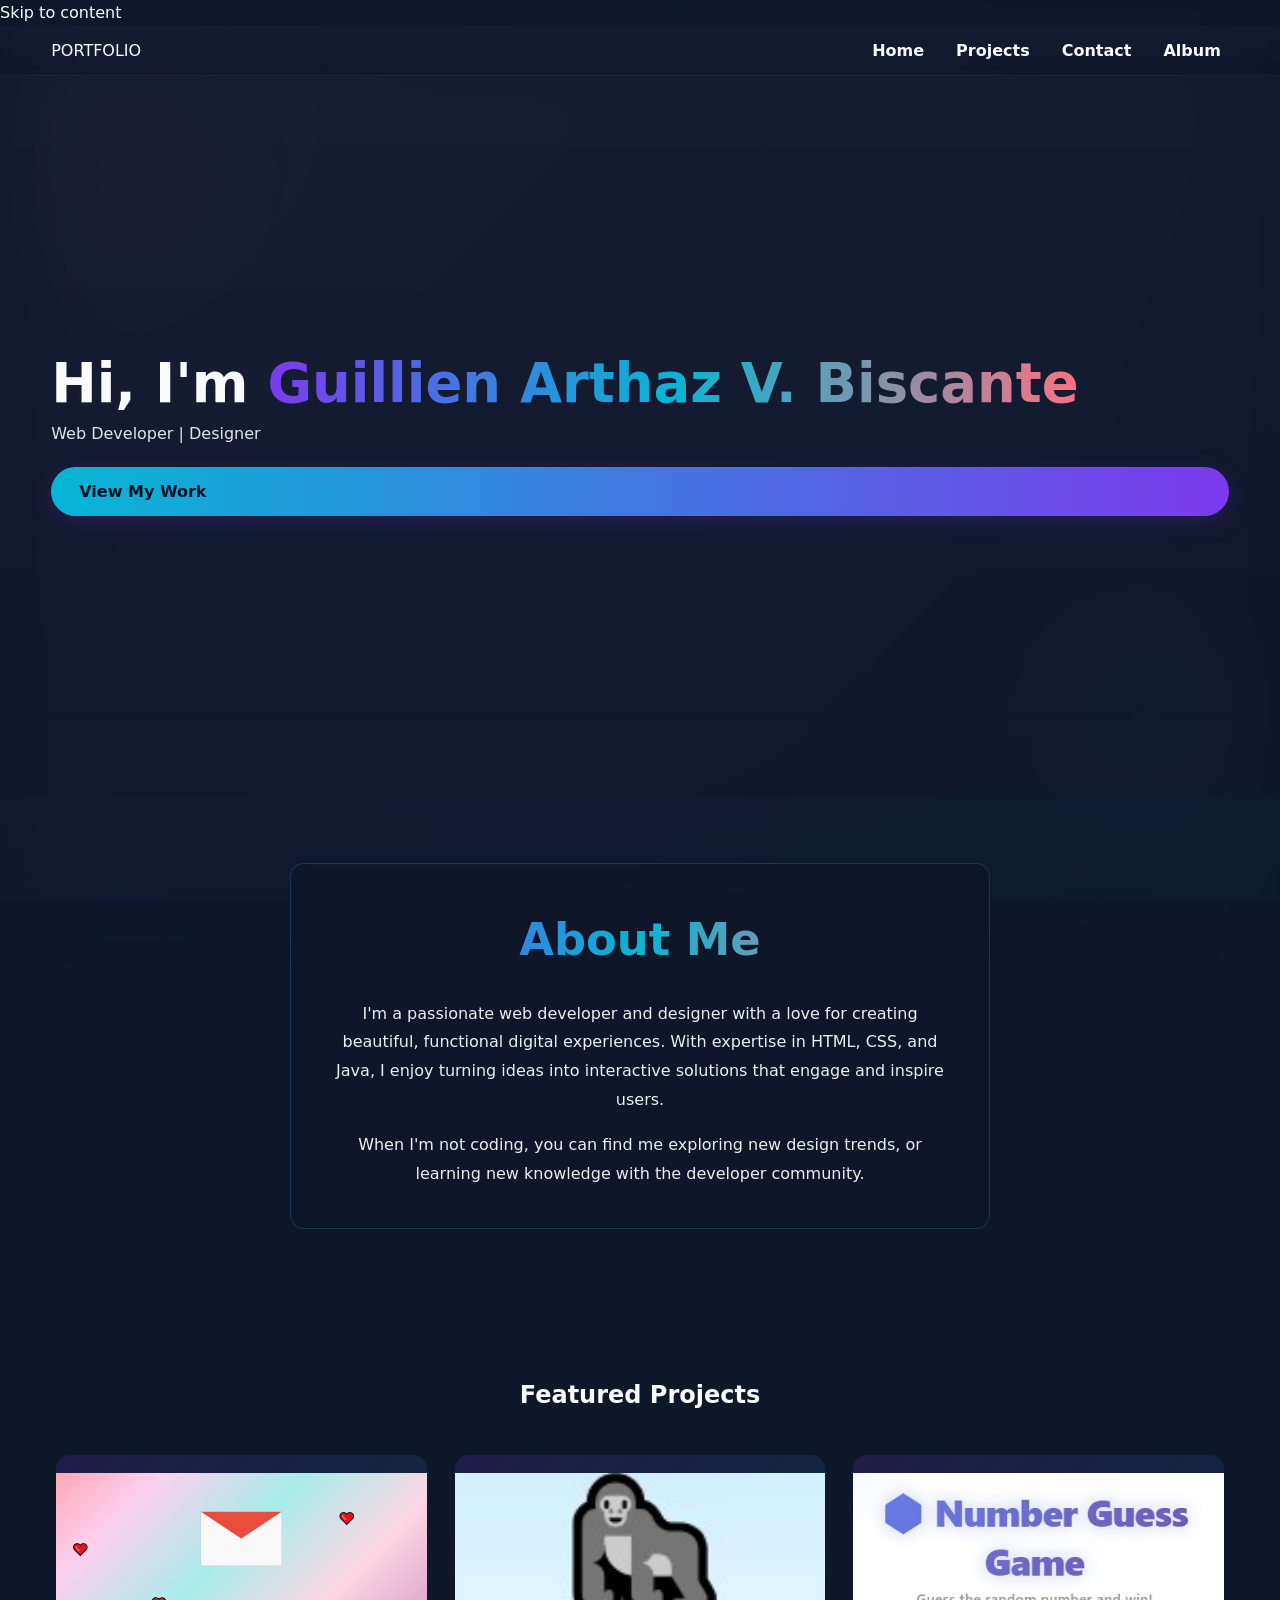
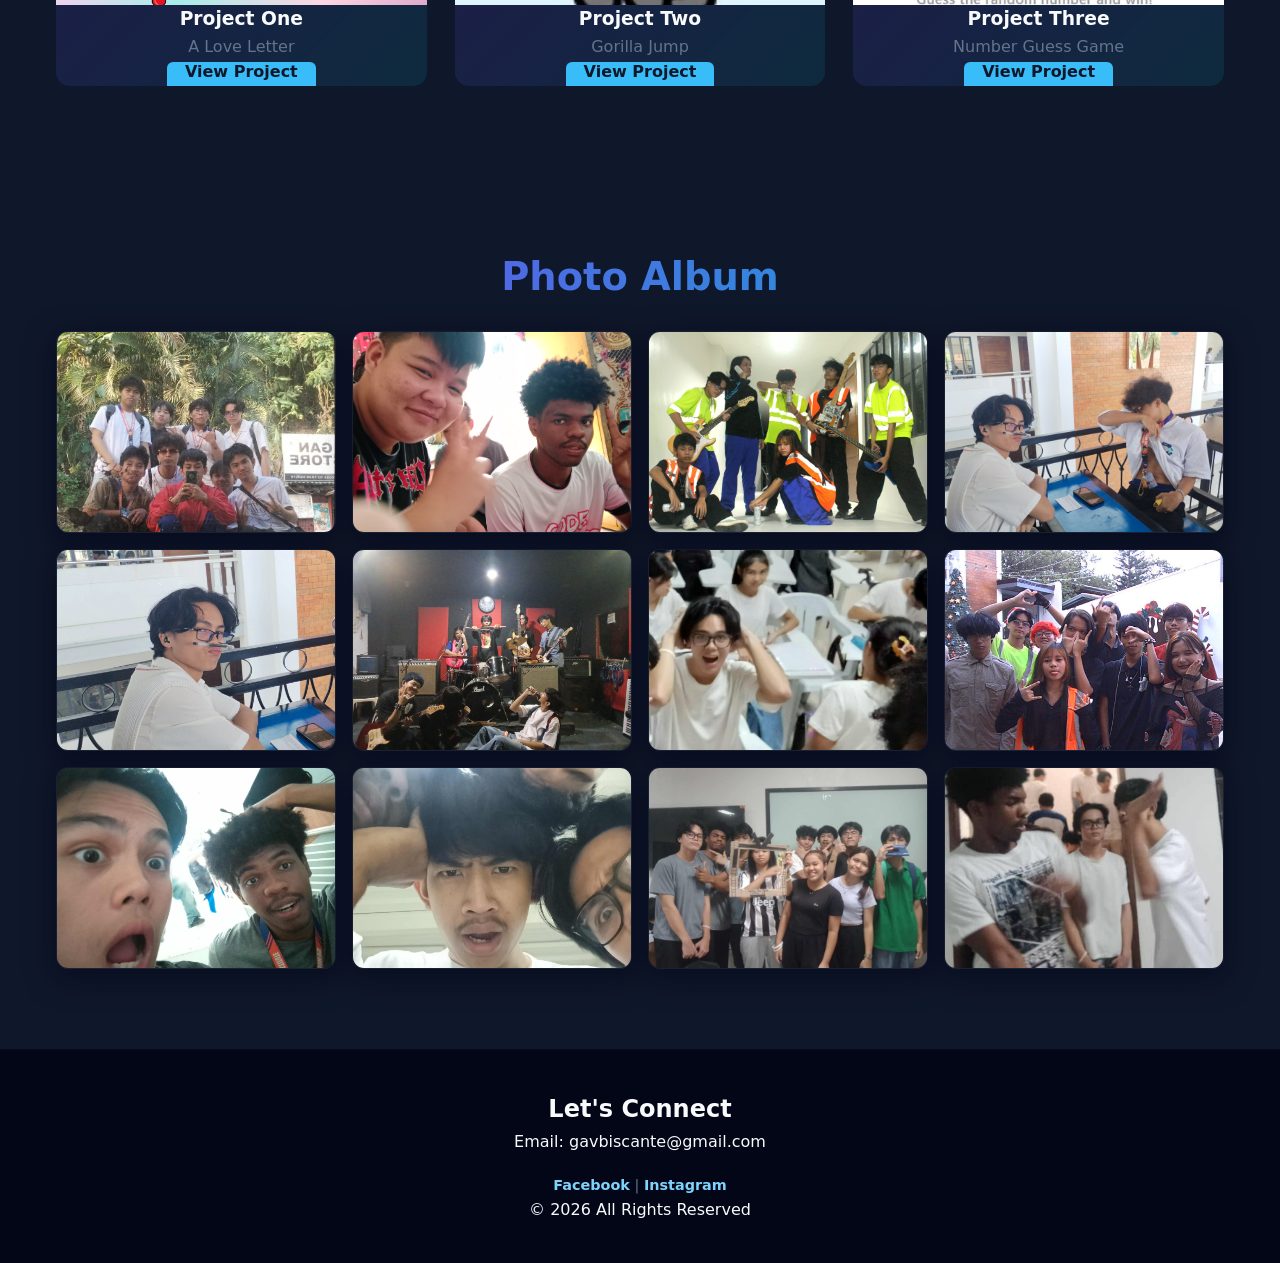
==== index.html @ 8cc0e6ed "Update index.html" ====
<!DOCTYPE html>
<html lang="en">
    <head>
        <meta charset="UTF-8">
        <meta name="viewport" content="width=device-width, initial-scale=1.0">
        <title>Guillien's Portfolio</title>
        <link rel="stylesheet" href="style.css">
    </head>
    <body>

        <a class="skip-link" href="#main">Skip to content</a>

        <nav aria-label="Primary navigation">
            <div class="logo">PORTFOLIO</div>
            <ul>
                <li><a href="#home">Home</a></li>
                <li><a href="#projects">Projects</a></li>
                <li><a href="#contact">Contact</a></li>
                <li><a href="#album">Album</a></li>
            </ul>
        </nav>

        <header id="home" class="hero">
            <h1>Hi, I'm <span class="highlight">Guillien Arthaz V. Biscante</span></h1>

            <p>Web Developer | Designer</p>

            <a href="#projects" class="btn">View My Work</a>

        </header>

        <main id="main">
        <section id="about" class="about" aria-labelledby="about-heading">
            <div class="about-background"></div>
            <div class="about-content">
                <h2 id="about-heading">About Me</h2>
                <p>I'm a passionate web developer and designer with a love for creating beautiful, functional digital experiences. With expertise in HTML, CSS, and Java, I enjoy turning ideas into interactive solutions that engage and inspire users.</p>
                <p>When I'm not coding, you can find me exploring new design trends, or learning new knowledge with the developer community.</p>
            </div>
        </section>

        <section id="projects" class="container" aria-labelledby="projects-heading">
            <h2 id="projects-heading">Featured Projects</h2>
            
            <div class="project-grid">
                <article class="card" aria-labelledby="proj-1-title">
                    <img src="images/loveletterSS.jpg" alt="Screenshot of Project One" class="card-img">
                    <h3 id="proj-1-title">Project One</h3>
                    <p>A Love Letter</p>

                    <a href="loveletter.html" class="btn">View Project</a>
                </article>

                <article class="card" aria-labelledby="proj-2-title">
                    <img src="images/gorilla.jpg" alt="Screenshot of Project Two" class="card-img">
                    <h3 id="proj-2-title">Project Two</h3>
                    <p>Gorilla Jump</p>

                    <a href="GorillaJump.html" class="btn">View Project</a>
                </article>

                <article class="card" aria-labelledby="proj-3-title">
                    <img src="images/numberguessgame.jpg" alt="Screenshot of Project Three" class="card-img">
                    <h3 id="proj-3-title">Project Three</h3>
                    <p>Number Guess Game</p>

                    <a href="RandomGame.html" class="btn">View Project</a>
                </article>

            </div>

        </section>

        <section id="album" class="container gallery" aria-labelledby="album-heading">
            <h2 id="album-heading">Photo Album</h2>
            <div class="gallery-grid" aria-live="polite">
                <figure class="gallery-item"><img loading="lazy" src="images/1000039773.jpg" alt="Photo 1"></figure>
                <figure class="gallery-item"><img loading="lazy" src="images/1000034770.jpg" alt="Photo 2"></figure>
                <figure class="gallery-item"><img loading="lazy" src="images/1000036377.jpg" alt="Photo 3"></figure>
                <figure class="gallery-item"><img loading="lazy" src="images/1000039776.jpg" alt="Photo 4"></figure>
                <figure class="gallery-item"><img loading="lazy" src="images/1000039778.webp" alt="Photo 5"></figure>
                <figure class="gallery-item"><img loading="lazy" src="images/1000031883.jpg" alt="Photo 6"></figure>
                <figure class="gallery-item"><img loading="lazy" src="images/1000030338.jpg" alt="Photo 7"></figure>
                <figure class="gallery-item"><img loading="lazy" src="images/1000036581.jpg" alt="Photo 8"></figure>
                <figure class="gallery-item"><img loading="lazy" src="images/1000034510.jpg" alt="Photo 9"></figure>
                <figure class="gallery-item"><img loading="lazy" src="images/1000031359.jpg" alt="Photo 10"></figure>
                <figure class="gallery-item"><img loading="lazy" src="images/1000030336.jpg" alt="Photo 11"></figure>
                <figure class="gallery-item"><img loading="lazy" src="images/1000034508.jpg" alt="Photo 12"></figure>
            </div>
        </section>

        <div id="lightbox" class="lightbox" aria-hidden="true">
            <button class="lightbox-close" aria-label="Close">×</button>
            <img class="lightbox-img" src="" alt="" />
        </div>

        <footer id="contact">

            <h2>Let's Connect</h2>
            <p>Email: <a href="https://mail.google.com/mail/u/0/#inbox?compose=CllgCJvrckCTSSRxKlrSfXwdpKjphMRltvVRtqlgpTtSfxHFcxfkjZvSKXkZQWFXBFjkThVqjGV">gavbiscante@gmail.com</a></p>
            <div class="socials" aria-label="Social links">
                <a href="https://www.facebook.com/GuillienBiscante/">Facebook</a> |
                <a href="https://www.instagram.com/dinoguiii/">Instagram</a>

            </div>

            <p class="copy">&copy; 2026 All Rights Reserved</p>

        </footer>
        </main>

        <script>
        (function(){
            const lightbox = document.getElementById('lightbox');
            const lightboxImg = lightbox.querySelector('.lightbox-img');
            const closeBtn = lightbox.querySelector('.lightbox-close');
            document.querySelectorAll('.gallery-item img').forEach(img=>{
                img.addEventListener('click', ()=>{
                    lightboxImg.src = img.src.replace('&w=1200&h=800','&w=1600&h=1200');
                    lightboxImg.alt = img.alt || '';
                    lightbox.classList.add('open');
                    lightbox.setAttribute('aria-hidden','false');
                    document.body.style.overflow = 'hidden';
                });
            });
            function close(){
                lightbox.classList.remove('open');
                lightbox.setAttribute('aria-hidden','true');
                lightboxImg.src = '';
                document.body.style.overflow = '';
            }
            closeBtn.addEventListener('click', close);
            lightbox.addEventListener('click', (e)=>{ if(e.target===lightbox) close(); });
            document.addEventListener('keydown', (e)=>{ if(e.key==='Escape') close(); });
        })();
        </script>

    </body>

</html>
---- style.css ----
/* General Styles */
:root {
    --bg: #0f172a;
    --panel: #1e293b;
    --muted: #64748b;
    --accent: #38bdf8;
    --accent-2: #7dd3fc;
    --card-bg: #111827;
    --text: #f8fafc;
    --footer: #020617;
    --max-width: 1200px;
    /* background for about section – update the URL to your own image */
    --about-bg-image: url("c:\\Users\\Gui-Gui\\Pictures\\bross.jpg");
}

*{margin:0;padding:0;box-sizing:border-box}

@import url('https://fonts.googleapis.com/css2?family=Poppins:wght@300;400;600;800&display=swap');

*{margin:0;padding:0;box-sizing:border-box}
html,body{height:100%}
body{background-color:var(--bg);color:var(--text);line-height:1.6;scroll-behavior:smooth;font-family:"Poppins", "Segoe UI", system-ui, -apple-system, "Helvetica Neue", Arial, sans-serif;font-size:16px;position:relative;overflow-x:hidden}

a{color:inherit;text-decoration:none}
ul{list-style:none}

.sr-only{position:absolute;width:1px;height:1px;padding:0;margin:-1px;overflow:hidden;clip:rect(0,0,0,0);white-space:nowrap;border:0}

/* Decorative colorful background */
body::before{
    content:"";
    position:fixed;inset:0;z-index:-1;pointer-events:none;filter:blur(60px);opacity:.55;
    background:radial-gradient(600px 600px at 10% 20%, rgba(124,58,237,0.18), transparent 12%),
               radial-gradient(500px 500px at 90% 80%, rgba(6,182,212,0.12), transparent 14%),
               linear-gradient(135deg, rgba(240,171,252,0.05), rgba(99,102,241,0.04));
}

/* Animated accent shimmer for headings */
.gradient-text{background:linear-gradient(90deg,#7c3aed,#06b6d4,#fb7185);-webkit-background-clip:text;background-clip:text;color:transparent;background-size:200% 200%;animation:shift 6s linear infinite}
@keyframes shift{0%{background-position:0% 50%}50%{background-position:100% 50%}100%{background-position:0% 50%}}

/* Navbar */
nav{display:flex;align-items:center;justify-content:space-between;padding:12px clamp(1rem,4%,10%);background:linear-gradient(180deg,rgba(255,255,255,0.02),rgba(255,255,255,0));backdrop-filter:blur(6px);border-bottom:1px solid rgba(255,255,255,0.03);position:sticky;top:0;z-index:1000}
nav ul{display:flex;gap:1rem;align-items:center}
nav a{color:var(--text);padding:6px 8px;border-radius:8px;position:relative;font-weight:600}
nav a::after{content:"";position:absolute;left:0;right:0;height:3px;background:linear-gradient(90deg,var(--accent),#fb7185);bottom:-8px;border-radius:4px;transform:scaleX(0);transform-origin:left;transition:transform .28s cubic-bezier(.2,.9,.2,1)}
nav a:hover::after,nav a:focus::after{transform:scaleX(1)}

/* Mobile tweak: condense nav spacing */
@media (max-width:520px){nav ul{gap:.6rem}}

/* Hero */
.hero{min-height:80vh;display:flex;flex-direction:column;justify-content:center;padding:3rem clamp(1rem,4%,10%);position:relative}
.hero{background:linear-gradient(180deg,rgba(255,255,255,0.02),transparent)}
.hero h1{font-size:clamp(2rem,6vw,3.4rem);line-height:1.02;margin-bottom:.6rem}
.hero p{opacity:.9;font-weight:500}
.highlight{color:var(--accent);background:linear-gradient(90deg,#7c3aed,#06b6d4,#fb7185);-webkit-background-clip:text;background-clip:text;color:transparent}
.hero .btn{margin-top:20px;padding:12px 28px;background:linear-gradient(90deg,#06b6d4,#7c3aed);color:#061322;border-radius:999px;font-weight:700;border:none;cursor:pointer;box-shadow:0 6px 24px rgba(124,58,237,0.18);transition:transform .18s ease,box-shadow .18s ease}
.hero .btn:hover{transform:translateY(-4px);box-shadow:0 14px 40px rgba(124,58,237,0.22)}
.btn{margin-top:20px;padding:12px 30px;background:var(--accent);color:var(--bg);border-radius:6px;font-weight:700;border:none;cursor:pointer;transition:background .2s,transform .15s}
.btn:hover{background:var(--accent-2);transform:translateY(-2px)}
.btn:active{transform:translateY(0)}
.btn:focus-visible{box-shadow:0 0 0 4px rgba(56,189,248,.12);outline:none}

/* About Section */
.about{position:relative;min-height:500px;display:flex;align-items:center;justify-content:center;padding:60px 1rem;overflow:hidden}
.about-background{position:absolute;inset:0;background:linear-gradient(135deg,rgba(124,58,237,0.1),rgba(6,182,212,0.08)),var(--about-bg-image);background-size:cover;background-position:center;background-attachment:fixed;z-index:0;filter:brightness(0.4) blur(2px)}
.about-content{position:relative;z-index:1;max-width:700px;text-align:center;background:rgba(15,23,42,0.8);padding:40px;border-radius:14px;border:1px solid rgba(56,189,248,0.2);backdrop-filter:blur(10px)}
.about h2{font-size:clamp(1.8rem,5vw,2.8rem);margin-bottom:1.5rem;color:var(--text);background:linear-gradient(90deg,#7c3aed,#06b6d4,#fb7185);-webkit-background-clip:text;background-clip:text;color:transparent}
.about p{color:var(--text);margin-bottom:1rem;line-height:1.8;opacity:0.95;font-size:1rem}
.about p:last-child{margin-bottom:0}

/* Gallery / Album */
.gallery h2{font-size:clamp(1.6rem,4vw,2.4rem);margin-bottom:1rem;background:linear-gradient(90deg,#7c3aed,#06b6d4);-webkit-background-clip:text;background-clip:text;color:transparent}
.gallery-grid{display:grid;grid-template-columns:repeat(4,1fr);gap:16px;margin-top:24px}
.gallery-item{overflow:hidden;border-radius:12px;cursor:pointer;border:1px solid rgba(255,255,255,0.03);box-shadow:0 8px 30px rgba(2,6,23,0.6);background:linear-gradient(180deg,rgba(255,255,255,0.02),rgba(0,0,0,0.02))}
.gallery-item img{width:100%;height:200px;object-fit:cover;display:block;transition:transform .36s cubic-bezier(.2,.9,.2,1)}
.gallery-item:hover img{transform:scale(1.06)}

/* Lightbox */
.lightbox{position:fixed;inset:0;display:flex;align-items:center;justify-content:center;background:rgba(2,6,23,0.8);backdrop-filter:blur(6px);opacity:0;pointer-events:none;transition:opacity .24s ease;z-index:2000}
.lightbox.open{opacity:1;pointer-events:auto}
.lightbox-img{max-width:92%;max-height:86%;border-radius:10px;box-shadow:0 30px 80px rgba(2,6,23,0.8)}
.lightbox-close{position:absolute;top:20px;right:20px;background:transparent;border:0;color:var(--text);font-size:2rem;line-height:1;cursor:pointer;padding:6px}

@media (max-width:1000px){.gallery-grid{grid-template-columns:repeat(3,1fr)}.gallery-item img{height:160px}}
@media (max-width:700px){.gallery-grid{grid-template-columns:repeat(2,1fr)}.gallery-item img{height:140px}}
@media (max-width:420px){.gallery-grid{grid-template-columns:1fr}.gallery-item img{height:200px}}


/* Project Grid */

.container{padding:80px 1rem;text-align:center;max-width:var(--max-width);margin:0 auto}
.project-grid{display:grid;grid-template-columns:repeat(auto-fit,minmax(260px,1fr));gap:28px;margin-top:40px}
.card{position:relative;border-radius:14px;padding:1px;background:linear-gradient(135deg,rgba(124,58,237,0.16),rgba(6,182,212,0.12));transition:transform .28s cubic-bezier(.2,.9,.2,1),box-shadow .28s;overflow:hidden}
.card > *{padding:18px;padding-top:0;padding-bottom:0}
.card > *:first-child{padding-top:18px}
.card > img{padding:0}
.card > *:last-child{padding-bottom:18px}
.card:hover{transform:translateY(-10px);box-shadow:0 20px 50px rgba(7,12,34,0.6)}
.card h3{margin-bottom:.4rem}
.card p{color:var(--muted)}
.card-img{height:150px;width:calc(100% + 2px);object-fit:cover;display:block;border-radius:14px 14px 0 0;margin:-1px -1px -1px -1px}

/* make card content structure match HTML: wrap existing inner content */
.card > h3, .card > p{margin:0}

/* Footer */
footer{padding:48px 1rem;background:linear-gradient(180deg,var(--footer),#000);text-align:center;border-top:1px solid rgba(255,255,255,0.02)}
.socials a{color:var(--accent-2);font-weight:600}

/* Accessibility & Reduced Motion */
@media (prefers-reduced-motion:reduce){*{transition:none!important;animation:none!important}}

/* Responsive tweaks */
@media (max-width:600px){
    nav{padding:10px 1rem}
    .hero{min-height:56vh}
    .container{padding:40px 1rem}
    footer{padding:30px 1rem}
    .project-grid{gap:18px}
}

/* Footer */
footer{padding:40px 1rem;background:var(--footer);text-align:center}
.socials{font-size:0.9rem;color:var(--muted);margin-top:20px}

/* Accessibility & Reduced Motion */
@media (prefers-reduced-motion:reduce){*{transition:none!important;animation:none!important}}

/* Responsive tweaks */
@media (max-width:600px){
    nav{padding:12px 1rem}
    .hero{min-height:60vh}
    .container{padding:40px 1rem}
    footer{padding:30px 1rem}
}
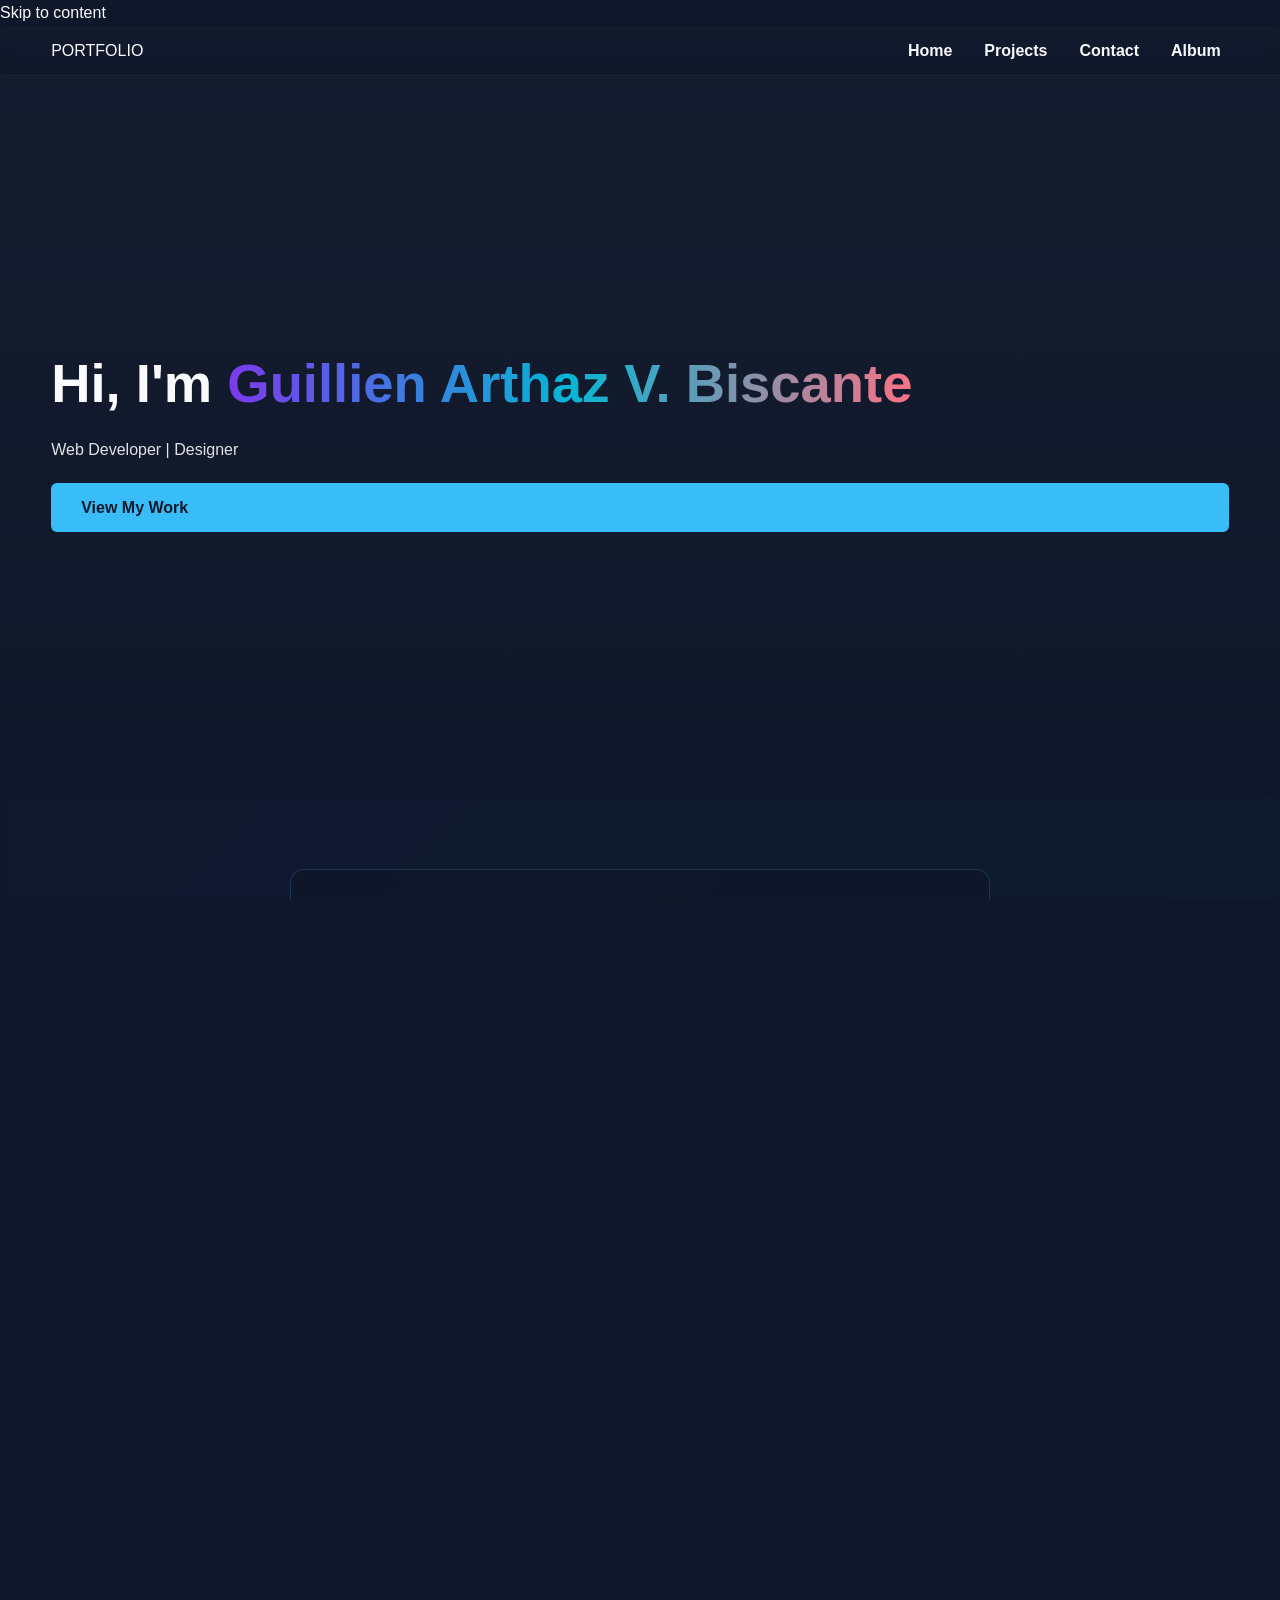
==== commit 132fcf9a: "Update index.html" ====
--- a/index.html
+++ b/index.html
@@ -1,35 +1,33 @@
 <!DOCTYPE html>
 <html lang="en">
-    <head>
-        <meta charset="UTF-8">
-        <meta name="viewport" content="width=device-width, initial-scale=1.0">
-        <title>Guillien's Portfolio</title>
-        <link rel="stylesheet" href="style.css">
-    </head>
-    <body>
+<head>
+    <meta charset="UTF-8">
+    <meta name="viewport" content="width=device-width, initial-scale=1.0">
+    <title>Guillien's Portfolio</title>
+    <link rel="stylesheet" href="style.css">
+</head>
+<body>
 
-        <a class="skip-link" href="#main">Skip to content</a>
+    <a class="skip-link" href="#main">Skip to content</a>
 
-        <nav aria-label="Primary navigation">
-            <div class="logo">PORTFOLIO</div>
-            <ul>
-                <li><a href="#home">Home</a></li>
-                <li><a href="#projects">Projects</a></li>
-                <li><a href="#contact">Contact</a></li>
-                <li><a href="#album">Album</a></li>
-            </ul>
-        </nav>
+    <nav aria-label="Primary navigation">
+        <div class="logo">PORTFOLIO</div>
+        <ul>
+            <li><a href="#home">Home</a></li>
+            <li><a href="#projects">Projects</a></li>
+            <li><a href="#contact">Contact</a></li>
+            <li><a href="#album">Album</a></li>
+        </ul>
+    </nav>
 
-        <header id="home" class="hero">
-            <h1>Hi, I'm <span class="highlight">Guillien Arthaz V. Biscante</span></h1>
+    <header id="home" class="hero">
+        <h1>Hi, I'm <span class="highlight">Guillien Arthaz V. Biscante</span></h1>
+        <p>Web Developer | Designer</p>
+        <a href="#projects" class="btn">View My Work</a>
+    </header>
 
-            <p>Web Developer | Designer</p>
-
-            <a href="#projects" class="btn">View My Work</a>
-
-        </header>
-
-        <main id="main">
+    <main id="main">
+        <!-- About Section -->
         <section id="about" class="about" aria-labelledby="about-heading">
             <div class="about-background"></div>
             <div class="about-content">
@@ -39,107 +37,61 @@
             </div>
         </section>
 
+        <!-- Projects Section -->
         <section id="projects" class="container" aria-labelledby="projects-heading">
             <h2 id="projects-heading">Featured Projects</h2>
-            
             <div class="project-grid">
                 <article class="card" aria-labelledby="proj-1-title">
                     <img src="images/loveletterSS.jpg" alt="Screenshot of Project One" class="card-img">
                     <h3 id="proj-1-title">Project One</h3>
                     <p>A Love Letter</p>
-
                     <a href="loveletter.html" class="btn">View Project</a>
                 </article>
-
                 <article class="card" aria-labelledby="proj-2-title">
                     <img src="images/gorilla.jpg" alt="Screenshot of Project Two" class="card-img">
                     <h3 id="proj-2-title">Project Two</h3>
                     <p>Gorilla Jump</p>
-
                     <a href="GorillaJump.html" class="btn">View Project</a>
                 </article>
-
                 <article class="card" aria-labelledby="proj-3-title">
                     <img src="images/numberguessgame.jpg" alt="Screenshot of Project Three" class="card-img">
                     <h3 id="proj-3-title">Project Three</h3>
                     <p>Number Guess Game</p>
-
                     <a href="RandomGame.html" class="btn">View Project</a>
                 </article>
-
-            </div>
-
-        </section>
-
-        <section id="album" class="container gallery" aria-labelledby="album-heading">
-            <h2 id="album-heading">Photo Album</h2>
-            <div class="gallery-grid" aria-live="polite">
-                <figure class="gallery-item"><img loading="lazy" src="images/1000039773.jpg" alt="Photo 1"></figure>
-                <figure class="gallery-item"><img loading="lazy" src="images/1000034770.jpg" alt="Photo 2"></figure>
-                <figure class="gallery-item"><img loading="lazy" src="images/1000036377.jpg" alt="Photo 3"></figure>
-                <figure class="gallery-item"><img loading="lazy" src="images/1000039776.jpg" alt="Photo 4"></figure>
-                <figure class="gallery-item"><img loading="lazy" src="images/1000039778.webp" alt="Photo 5"></figure>
-                <figure class="gallery-item"><img loading="lazy" src="images/1000031883.jpg" alt="Photo 6"></figure>
-                <figure class="gallery-item"><img loading="lazy" src="images/1000030338.jpg" alt="Photo 7"></figure>
-                <figure class="gallery-item"><img loading="lazy" src="images/1000036581.jpg" alt="Photo 8"></figure>
-                <figure class="gallery-item"><img loading="lazy" src="images/1000034510.jpg" alt="Photo 9"></figure>
-                <figure class="gallery-item"><img loading="lazy" src="images/1000031359.jpg" alt="Photo 10"></figure>
-                <figure class="gallery-item"><img loading="lazy" src="images/1000030336.jpg" alt="Photo 11"></figure>
-                <figure class="gallery-item"><img loading="lazy" src="images/1000034508.jpg" alt="Photo 12"></figure>
             </div>
         </section>
 
-        <div id="lightbox" class="lightbox" aria-hidden="true">
-            <button class="lightbox-close" aria-label="Close">×</button>
-            <img class="lightbox-img" src="" alt="" />
-        </div>
+        <!-- Gallery Section -->
+        <section id="album" class="container gallery" aria-labelledby="album-heading">
+            <h2 id="album-heading">Photo Album</h2>
+            <div class="gallery-grid">
+                <figure class="gallery-item"><a href="images/1000039773.jpg"><img loading="lazy" src="images/1000039773.jpg" alt="Photo 1"></a></figure>
+                <figure class="gallery-item"><a href="images/1000034770.jpg"><img loading="lazy" src="images/1000034770.jpg" alt="Photo 2"></a></figure>
+                <figure class="gallery-item"><a href="images/1000036377.jpg"><img loading="lazy" src="images/1000036377.jpg" alt="Photo 3"></a></figure>
+                <figure class="gallery-item"><a href="images/1000039776.jpg"><img loading="lazy" src="images/1000039776.jpg" alt="Photo 4"></a></figure>
+                <figure class="gallery-item"><a href="images/1000039778.webp"><img loading="lazy" src="images/1000039778.webp" alt="Photo 5"></a></figure>
+                <figure class="gallery-item"><a href="images/1000031883.jpg"><img loading="lazy" src="images/1000031883.jpg" alt="Photo 6"></a></figure>
+                <figure class="gallery-item"><a href="images/1000030338.jpg"><img loading="lazy" src="images/1000030338.jpg" alt="Photo 7"></a></figure>
+                <figure class="gallery-item"><a href="images/1000036581.jpg"><img loading="lazy" src="images/1000036581.jpg" alt="Photo 8"></a></figure>
+                <figure class="gallery-item"><a href="images/1000034510.jpg"><img loading="lazy" src="images/1000034510.jpg" alt="Photo 9"></a></figure>
+                <figure class="gallery-item"><a href="images/1000031359.jpg"><img loading="lazy" src="images/1000031359.jpg" alt="Photo 10"></a></figure>
+                <figure class="gallery-item"><a href="images/1000030336.jpg"><img loading="lazy" src="images/1000030336.jpg" alt="Photo 11"></a></figure>
+                <figure class="gallery-item"><a href="images/1000034508.jpg"><img loading="lazy" src="images/1000034508.jpg" alt="Photo 12"></a></figure>
+            </div>
+        </section>
 
+        <!-- Footer Section -->
         <footer id="contact">
-
             <h2>Let's Connect</h2>
-            <p>Email: <a href="https://mail.google.com/mail/u/0/#inbox?compose=CllgCJvrckCTSSRxKlrSfXwdpKjphMRltvVRtqlgpTtSfxHFcxfkjZvSKXkZQWFXBFjkThVqjGV">gavbiscante@gmail.com</a></p>
+            <p>Email: <a href="mailto:gavbiscante@gmail.com">gavbiscante@gmail.com</a></p>
             <div class="socials" aria-label="Social links">
                 <a href="https://www.facebook.com/GuillienBiscante/">Facebook</a> |
                 <a href="https://www.instagram.com/dinoguiii/">Instagram</a>
+            </div>
+            <p class="copy">&copy; 2026 All Rights Reserved</p>
+        </footer>
+    </main>
 
-            </div>
-
-            <p class="copy">&copy; 2026 All Rights Reserved</p>
-
-        </footer>
-        </main>
-
-        <script>
-        (function(){
-            const lightbox = document.getElementById('lightbox');
-            const lightboxImg = lightbox.querySelector('.lightbox-img');
-            const closeBtn = lightbox.querySelector('.lightbox-close');
-            document.querySelectorAll('.gallery-item img').forEach(img=>{
-                img.addEventListener('click', ()=>{
-                    lightboxImg.src = img.src.replace('&w=1200&h=800','&w=1600&h=1200');
-                    lightboxImg.alt = img.alt || '';
-                    lightbox.classList.add('open');
-                    lightbox.setAttribute('aria-hidden','false');
-                    document.body.style.overflow = 'hidden';
-                });
-            });
-            function close(){
-                lightbox.classList.remove('open');
-                lightbox.setAttribute('aria-hidden','true');
-                lightboxImg.src = '';
-                document.body.style.overflow = '';
-            }
-            closeBtn.addEventListener('click', close);
-            lightbox.addEventListener('click', (e)=>{ if(e.target===lightbox) close(); });
-            document.addEventListener('keydown', (e)=>{ if(e.key==='Escape') close(); });
-        })();
-        </script>
-
-    </body>
-
-</html>
-
-
-
-
-
+</body>
+    </html>
--- a/style.css
+++ b/style.css
@@ -1,4 +1,4 @@
-/* General Styles */
+/* General Variables */
 :root {
     --bg: #0f172a;
     --panel: #1e293b;
@@ -9,129 +9,62 @@
     --text: #f8fafc;
     --footer: #020617;
     --max-width: 1200px;
-    /* background for about section – update the URL to your own image */
-    --about-bg-image: url("c:\\Users\\Gui-Gui\\Pictures\\bross.jpg");
+    --about-bg-image: url("images/bross.jpg"); /* update to your folder image */
 }
 
+/* Reset */
 *{margin:0;padding:0;box-sizing:border-box}
-
-@import url('https://fonts.googleapis.com/css2?family=Poppins:wght@300;400;600;800&display=swap');
-
-*{margin:0;padding:0;box-sizing:border-box}
-html,body{height:100%}
-body{background-color:var(--bg);color:var(--text);line-height:1.6;scroll-behavior:smooth;font-family:"Poppins", "Segoe UI", system-ui, -apple-system, "Helvetica Neue", Arial, sans-serif;font-size:16px;position:relative;overflow-x:hidden}
-
+html,body{height:100%;font-family:"Poppins", sans-serif;font-size:16px;background:var(--bg);color:var(--text);line-height:1.6;scroll-behavior:smooth;overflow-x:hidden}
 a{color:inherit;text-decoration:none}
 ul{list-style:none}
 
-.sr-only{position:absolute;width:1px;height:1px;padding:0;margin:-1px;overflow:hidden;clip:rect(0,0,0,0);white-space:nowrap;border:0}
-
-/* Decorative colorful background */
-body::before{
-    content:"";
-    position:fixed;inset:0;z-index:-1;pointer-events:none;filter:blur(60px);opacity:.55;
-    background:radial-gradient(600px 600px at 10% 20%, rgba(124,58,237,0.18), transparent 12%),
-               radial-gradient(500px 500px at 90% 80%, rgba(6,182,212,0.12), transparent 14%),
-               linear-gradient(135deg, rgba(240,171,252,0.05), rgba(99,102,241,0.04));
-}
-
-/* Animated accent shimmer for headings */
-.gradient-text{background:linear-gradient(90deg,#7c3aed,#06b6d4,#fb7185);-webkit-background-clip:text;background-clip:text;color:transparent;background-size:200% 200%;animation:shift 6s linear infinite}
-@keyframes shift{0%{background-position:0% 50%}50%{background-position:100% 50%}100%{background-position:0% 50%}}
+/* Hero & Buttons */
+.hero{min-height:80vh;display:flex;flex-direction:column;justify-content:center;padding:3rem clamp(1rem,4%,10%);position:relative;background:linear-gradient(180deg,rgba(255,255,255,0.02),transparent)}
+.hero h1{font-size:clamp(2rem,6vw,3.4rem);margin-bottom:.6rem}
+.hero p{opacity:.9;font-weight:500}
+.highlight{background:linear-gradient(90deg,#7c3aed,#06b6d4,#fb7185);-webkit-background-clip:text;color:transparent}
+.btn{margin-top:20px;padding:12px 30px;background:var(--accent);color:var(--bg);border-radius:6px;font-weight:700;border:none;cursor:pointer;transition:all .2s}
+.btn:hover{background:var(--accent-2);transform:translateY(-2px)}
 
 /* Navbar */
 nav{display:flex;align-items:center;justify-content:space-between;padding:12px clamp(1rem,4%,10%);background:linear-gradient(180deg,rgba(255,255,255,0.02),rgba(255,255,255,0));backdrop-filter:blur(6px);border-bottom:1px solid rgba(255,255,255,0.03);position:sticky;top:0;z-index:1000}
 nav ul{display:flex;gap:1rem;align-items:center}
-nav a{color:var(--text);padding:6px 8px;border-radius:8px;position:relative;font-weight:600}
-nav a::after{content:"";position:absolute;left:0;right:0;height:3px;background:linear-gradient(90deg,var(--accent),#fb7185);bottom:-8px;border-radius:4px;transform:scaleX(0);transform-origin:left;transition:transform .28s cubic-bezier(.2,.9,.2,1)}
-nav a:hover::after,nav a:focus::after{transform:scaleX(1)}
-
-/* Mobile tweak: condense nav spacing */
-@media (max-width:520px){nav ul{gap:.6rem}}
-
-/* Hero */
-.hero{min-height:80vh;display:flex;flex-direction:column;justify-content:center;padding:3rem clamp(1rem,4%,10%);position:relative}
-.hero{background:linear-gradient(180deg,rgba(255,255,255,0.02),transparent)}
-.hero h1{font-size:clamp(2rem,6vw,3.4rem);line-height:1.02;margin-bottom:.6rem}
-.hero p{opacity:.9;font-weight:500}
-.highlight{color:var(--accent);background:linear-gradient(90deg,#7c3aed,#06b6d4,#fb7185);-webkit-background-clip:text;background-clip:text;color:transparent}
-.hero .btn{margin-top:20px;padding:12px 28px;background:linear-gradient(90deg,#06b6d4,#7c3aed);color:#061322;border-radius:999px;font-weight:700;border:none;cursor:pointer;box-shadow:0 6px 24px rgba(124,58,237,0.18);transition:transform .18s ease,box-shadow .18s ease}
-.hero .btn:hover{transform:translateY(-4px);box-shadow:0 14px 40px rgba(124,58,237,0.22)}
-.btn{margin-top:20px;padding:12px 30px;background:var(--accent);color:var(--bg);border-radius:6px;font-weight:700;border:none;cursor:pointer;transition:background .2s,transform .15s}
-.btn:hover{background:var(--accent-2);transform:translateY(-2px)}
-.btn:active{transform:translateY(0)}
-.btn:focus-visible{box-shadow:0 0 0 4px rgba(56,189,248,.12);outline:none}
+nav a{padding:6px 8px;border-radius:8px;font-weight:600;position:relative}
+nav a::after{content:"";position:absolute;left:0;right:0;height:3px;background:linear-gradient(90deg,var(--accent),#fb7185);bottom:-8px;border-radius:4px;transform:scaleX(0);transform-origin:left;transition:transform .28s}
+nav a:hover::after, nav a:focus::after{transform:scaleX(1)}
 
 /* About Section */
 .about{position:relative;min-height:500px;display:flex;align-items:center;justify-content:center;padding:60px 1rem;overflow:hidden}
 .about-background{position:absolute;inset:0;background:linear-gradient(135deg,rgba(124,58,237,0.1),rgba(6,182,212,0.08)),var(--about-bg-image);background-size:cover;background-position:center;background-attachment:fixed;z-index:0;filter:brightness(0.4) blur(2px)}
 .about-content{position:relative;z-index:1;max-width:700px;text-align:center;background:rgba(15,23,42,0.8);padding:40px;border-radius:14px;border:1px solid rgba(56,189,248,0.2);backdrop-filter:blur(10px)}
-.about h2{font-size:clamp(1.8rem,5vw,2.8rem);margin-bottom:1.5rem;color:var(--text);background:linear-gradient(90deg,#7c3aed,#06b6d4,#fb7185);-webkit-background-clip:text;background-clip:text;color:transparent}
-.about p{color:var(--text);margin-bottom:1rem;line-height:1.8;opacity:0.95;font-size:1rem}
-.about p:last-child{margin-bottom:0}
+.about h2{font-size:clamp(1.8rem,5vw,2.8rem);margin-bottom:1.5rem;background:linear-gradient(90deg,#7c3aed,#06b6d4);-webkit-background-clip:text;color:transparent}
+.about p{color:var(--text);margin-bottom:1rem;line-height:1.8;opacity:.95}
 
-/* Gallery / Album */
-.gallery h2{font-size:clamp(1.6rem,4vw,2.4rem);margin-bottom:1rem;background:linear-gradient(90deg,#7c3aed,#06b6d4);-webkit-background-clip:text;background-clip:text;color:transparent}
-.gallery-grid{display:grid;grid-template-columns:repeat(4,1fr);gap:16px;margin-top:24px}
-.gallery-item{overflow:hidden;border-radius:12px;cursor:pointer;border:1px solid rgba(255,255,255,0.03);box-shadow:0 8px 30px rgba(2,6,23,0.6);background:linear-gradient(180deg,rgba(255,255,255,0.02),rgba(0,0,0,0.02))}
-.gallery-item img{width:100%;height:200px;object-fit:cover;display:block;transition:transform .36s cubic-bezier(.2,.9,.2,1)}
-.gallery-item:hover img{transform:scale(1.06)}
-
-/* Lightbox */
-.lightbox{position:fixed;inset:0;display:flex;align-items:center;justify-content:center;background:rgba(2,6,23,0.8);backdrop-filter:blur(6px);opacity:0;pointer-events:none;transition:opacity .24s ease;z-index:2000}
-.lightbox.open{opacity:1;pointer-events:auto}
-.lightbox-img{max-width:92%;max-height:86%;border-radius:10px;box-shadow:0 30px 80px rgba(2,6,23,0.8)}
-.lightbox-close{position:absolute;top:20px;right:20px;background:transparent;border:0;color:var(--text);font-size:2rem;line-height:1;cursor:pointer;padding:6px}
-
-@media (max-width:1000px){.gallery-grid{grid-template-columns:repeat(3,1fr)}.gallery-item img{height:160px}}
-@media (max-width:700px){.gallery-grid{grid-template-columns:repeat(2,1fr)}.gallery-item img{height:140px}}
-@media (max-width:420px){.gallery-grid{grid-template-columns:1fr}.gallery-item img{height:200px}}
-
-
-/* Project Grid */
-
+/* Projects */
 .container{padding:80px 1rem;text-align:center;max-width:var(--max-width);margin:0 auto}
 .project-grid{display:grid;grid-template-columns:repeat(auto-fit,minmax(260px,1fr));gap:28px;margin-top:40px}
-.card{position:relative;border-radius:14px;padding:1px;background:linear-gradient(135deg,rgba(124,58,237,0.16),rgba(6,182,212,0.12));transition:transform .28s cubic-bezier(.2,.9,.2,1),box-shadow .28s;overflow:hidden}
+.card{position:relative;border-radius:14px;padding:1px;background:linear-gradient(135deg,rgba(124,58,237,0.16),rgba(6,182,212,0.12));transition:transform .28s,box-shadow .28s;overflow:hidden}
 .card > *{padding:18px;padding-top:0;padding-bottom:0}
 .card > *:first-child{padding-top:18px}
-.card > img{padding:0}
-.card > *:last-child{padding-bottom:18px}
+.card > img{padding:0;height:150px;width:calc(100% + 2px);object-fit:cover;display:block;border-radius:14px 14px 0 0;margin:-1px}
 .card:hover{transform:translateY(-10px);box-shadow:0 20px 50px rgba(7,12,34,0.6)}
 .card h3{margin-bottom:.4rem}
 .card p{color:var(--muted)}
-.card-img{height:150px;width:calc(100% + 2px);object-fit:cover;display:block;border-radius:14px 14px 0 0;margin:-1px -1px -1px -1px}
 
-/* make card content structure match HTML: wrap existing inner content */
-.card > h3, .card > p{margin:0}
+/* Gallery */
+.gallery h2{font-size:clamp(1.6rem,4vw,2.4rem);margin-bottom:1rem;background:linear-gradient(90deg,#7c3aed,#06b6d4);-webkit-background-clip:text;color:transparent}
+.gallery-grid{display:grid;grid-template-columns:repeat(4,1fr);gap:16px;margin-top:24px}
+.gallery-item{overflow:hidden;border-radius:12px;cursor:pointer;border:1px solid rgba(255,255,255,0.03);box-shadow:0 8px 30px rgba(2,6,23,0.6);background:linear-gradient(180deg,rgba(255,255,255,0.02),rgba(0,0,0,0.02))}
+.gallery-item img{width:100%;height:200px;object-fit:cover;display:block;transition:transform .36s}
+.gallery-item:hover img{transform:scale(1.06)}
 
 /* Footer */
-footer{padding:48px 1rem;background:linear-gradient(180deg,var(--footer),#000);text-align:center;border-top:1px solid rgba(255,255,255,0.02)}
+footer{padding:48px 1rem;background:var(--footer);text-align:center;border-top:1px solid rgba(255,255,255,0.02)}
+.socials{font-size:.9rem;color:var(--muted);margin-top:20px}
 .socials a{color:var(--accent-2);font-weight:600}
 
-/* Accessibility & Reduced Motion */
-@media (prefers-reduced-motion:reduce){*{transition:none!important;animation:none!important}}
-
-/* Responsive tweaks */
-@media (max-width:600px){
-    nav{padding:10px 1rem}
-    .hero{min-height:56vh}
-    .container{padding:40px 1rem}
-    footer{padding:30px 1rem}
-    .project-grid{gap:18px}
-}
-
-/* Footer */
-footer{padding:40px 1rem;background:var(--footer);text-align:center}
-.socials{font-size:0.9rem;color:var(--muted);margin-top:20px}
-
-/* Accessibility & Reduced Motion */
-@media (prefers-reduced-motion:reduce){*{transition:none!important;animation:none!important}}
-
-/* Responsive tweaks */
-@media (max-width:600px){
-    nav{padding:12px 1rem}
-    .hero{min-height:60vh}
-    .container{padding:40px 1rem}
-    footer{padding:30px 1rem}
-}+/* Responsive */
+@media(max-width:1000px){.gallery-grid{grid-template-columns:repeat(3,1fr)}.gallery-item img{height:160px}}
+@media(max-width:700px){.gallery-grid{grid-template-columns:repeat(2,1fr)}.gallery-item img{height:140px}}
+@media(max-width:420px){.gallery-grid{grid-template-columns:1fr}.gallery-item img{height:200px}}
+@media(max-width:600px){.hero{min-height:60vh}.container{padding:40px 1rem}.project-grid{gap:18px}.footer{padding:30px 1rem}}
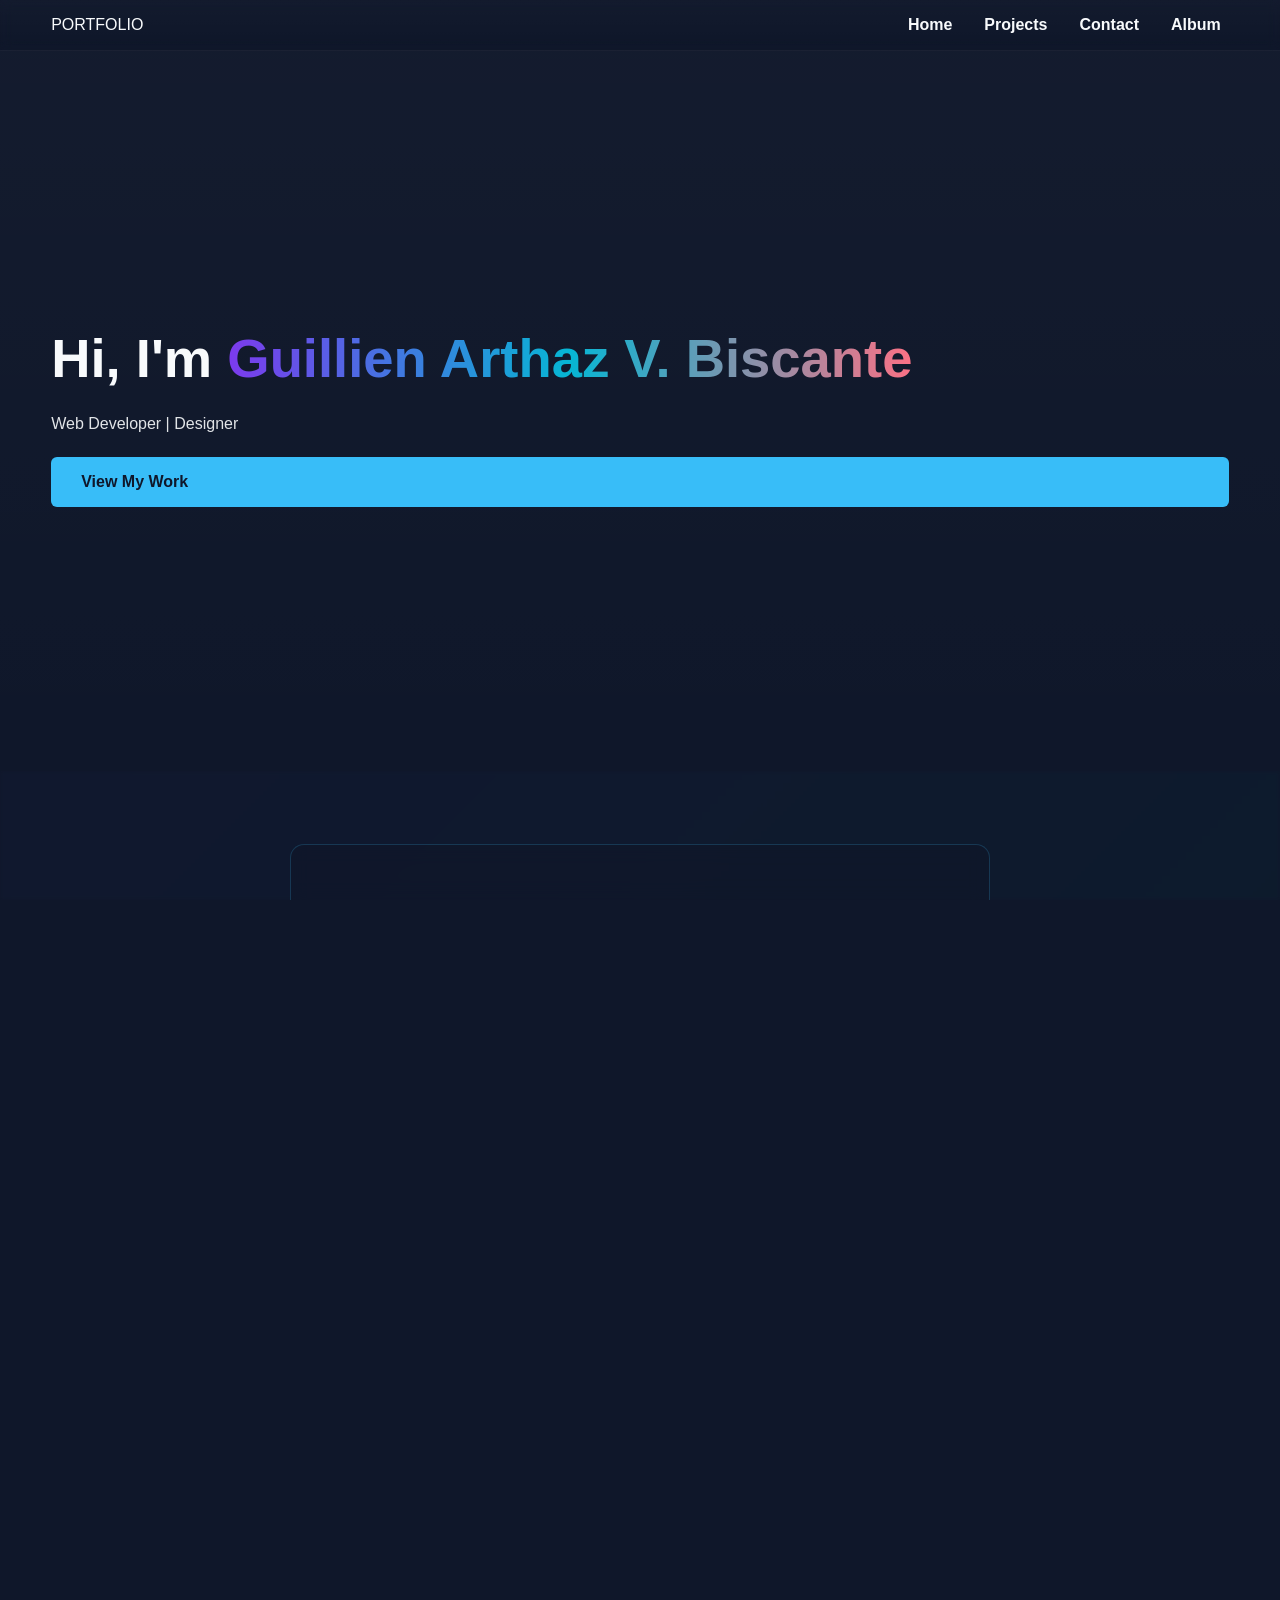
==== commit 76429c85: "Update index.html" ====
--- a/index.html
+++ b/index.html
@@ -8,7 +8,6 @@
 </head>
 <body>
 
-    <a class="skip-link" href="#main">Skip to content</a>
 
     <nav aria-label="Primary navigation">
         <div class="logo">PORTFOLIO</div>
@@ -45,19 +44,21 @@
                     <img src="images/loveletterSS.jpg" alt="Screenshot of Project One" class="card-img">
                     <h3 id="proj-1-title">Project One</h3>
                     <p>A Love Letter</p>
-                    <a href="loveletter.html" class="btn">View Project</a>
+                    <a href="loveletter.html" target="_blank" class="btn">View Project</a>
                 </article>
+                
                 <article class="card" aria-labelledby="proj-2-title">
                     <img src="images/gorilla.jpg" alt="Screenshot of Project Two" class="card-img">
                     <h3 id="proj-2-title">Project Two</h3>
                     <p>Gorilla Jump</p>
-                    <a href="GorillaJump.html" class="btn">View Project</a>
+                    <a href="GorillaJump.html" target="_blank" class="btn">View Project</a>
                 </article>
+                
                 <article class="card" aria-labelledby="proj-3-title">
                     <img src="images/numberguessgame.jpg" alt="Screenshot of Project Three" class="card-img">
                     <h3 id="proj-3-title">Project Three</h3>
                     <p>Number Guess Game</p>
-                    <a href="RandomGame.html" class="btn">View Project</a>
+                    <a href="RandomGame.html" target="_blank" class="btn">View Project</a>
                 </article>
             </div>
         </section>
@@ -95,3 +96,6 @@
 
 </body>
     </html>
+
+
+
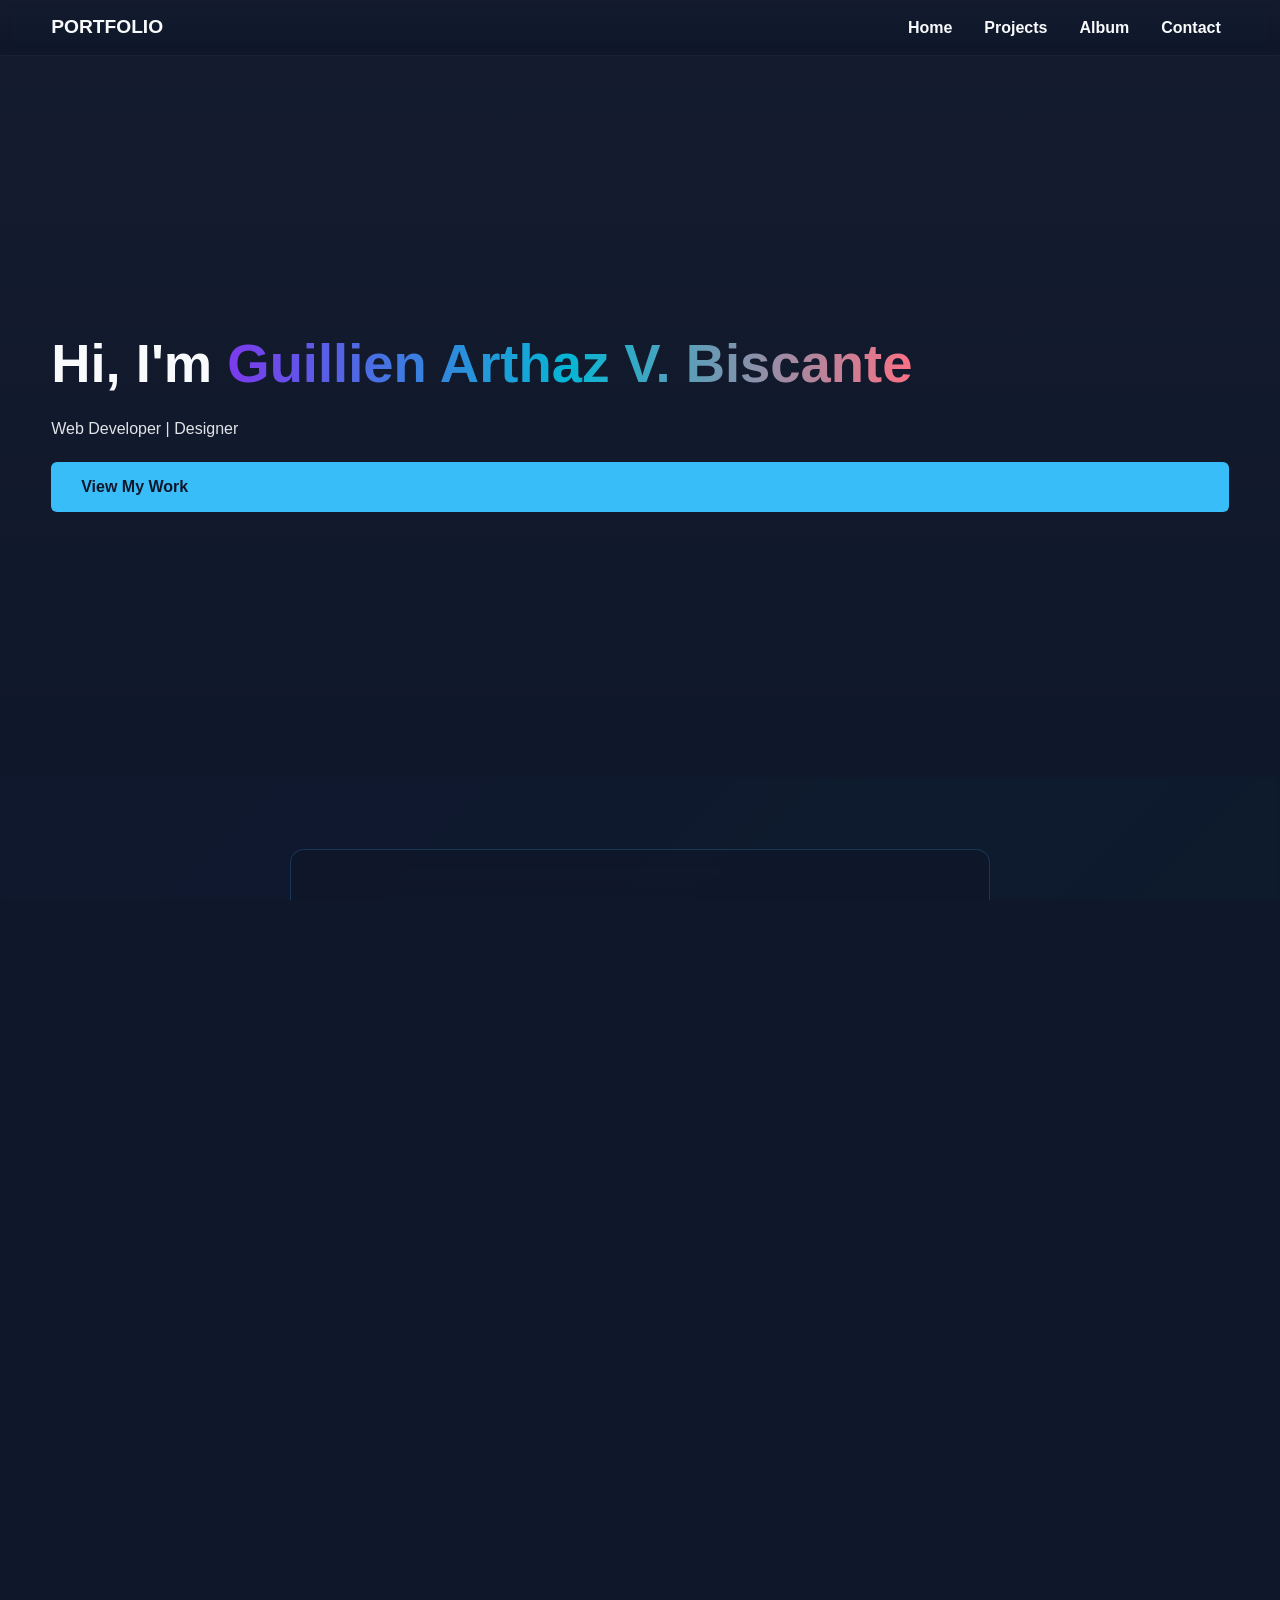
==== commit 5e1f3fed: "Update index.html" ====
--- a/index.html
+++ b/index.html
@@ -9,16 +9,18 @@
 <body>
 
 
+    <!-- Navigation -->
     <nav aria-label="Primary navigation">
         <div class="logo">PORTFOLIO</div>
         <ul>
             <li><a href="#home">Home</a></li>
             <li><a href="#projects">Projects</a></li>
+            <li><a href="#album">Album</a></li>
             <li><a href="#contact">Contact</a></li>
-            <li><a href="#album">Album</a></li>
         </ul>
     </nav>
 
+    <!-- Hero Section -->
     <header id="home" class="hero">
         <h1>Hi, I'm <span class="highlight">Guillien Arthaz V. Biscante</span></h1>
         <p>Web Developer | Designer</p>
@@ -26,76 +28,74 @@
     </header>
 
     <main id="main">
-        <!-- About Section -->
+        <!-- About -->
         <section id="about" class="about" aria-labelledby="about-heading">
             <div class="about-background"></div>
             <div class="about-content">
                 <h2 id="about-heading">About Me</h2>
                 <p>I'm a passionate web developer and designer with a love for creating beautiful, functional digital experiences. With expertise in HTML, CSS, and Java, I enjoy turning ideas into interactive solutions that engage and inspire users.</p>
-                <p>When I'm not coding, you can find me exploring new design trends, or learning new knowledge with the developer community.</p>
+                <p>When I'm not coding, you can find me exploring new design trends or learning new skills with the developer community.</p>
             </div>
         </section>
 
-        <!-- Projects Section -->
+        <!-- Projects -->
         <section id="projects" class="container" aria-labelledby="projects-heading">
             <h2 id="projects-heading">Featured Projects</h2>
             <div class="project-grid">
-                <article class="card" aria-labelledby="proj-1-title">
+                <article class="card">
                     <img src="images/loveletterSS.jpg" alt="Screenshot of Project One" class="card-img">
-                    <h3 id="proj-1-title">Project One</h3>
+                    <h3>Project One</h3>
                     <p>A Love Letter</p>
-                    <a href="loveletter.html" target="_blank" class="btn">View Project</a>
+                    <a href="loveletter.html" class="btn">View Project</a>
                 </article>
-                
-                <article class="card" aria-labelledby="proj-2-title">
+
+                <article class="card">
                     <img src="images/gorilla.jpg" alt="Screenshot of Project Two" class="card-img">
-                    <h3 id="proj-2-title">Project Two</h3>
+                    <h3>Project Two</h3>
                     <p>Gorilla Jump</p>
-                    <a href="GorillaJump.html" target="_blank" class="btn">View Project</a>
+                    <a href="GorillaJump.html" class="btn">View Project</a>
                 </article>
-                
-                <article class="card" aria-labelledby="proj-3-title">
+
+                <article class="card">
                     <img src="images/numberguessgame.jpg" alt="Screenshot of Project Three" class="card-img">
-                    <h3 id="proj-3-title">Project Three</h3>
+                    <h3>Project Three</h3>
                     <p>Number Guess Game</p>
-                    <a href="RandomGame.html" target="_blank" class="btn">View Project</a>
+                    <a href="RandomGame.html" class="btn">View Project</a>
                 </article>
             </div>
         </section>
 
-        <!-- Gallery Section -->
+        <!-- Gallery -->
         <section id="album" class="container gallery" aria-labelledby="album-heading">
             <h2 id="album-heading">Photo Album</h2>
             <div class="gallery-grid">
-                <figure class="gallery-item"><a href="images/1000039773.jpg"><img loading="lazy" src="images/1000039773.jpg" alt="Photo 1"></a></figure>
-                <figure class="gallery-item"><a href="images/1000034770.jpg"><img loading="lazy" src="images/1000034770.jpg" alt="Photo 2"></a></figure>
-                <figure class="gallery-item"><a href="images/1000036377.jpg"><img loading="lazy" src="images/1000036377.jpg" alt="Photo 3"></a></figure>
-                <figure class="gallery-item"><a href="images/1000039776.jpg"><img loading="lazy" src="images/1000039776.jpg" alt="Photo 4"></a></figure>
-                <figure class="gallery-item"><a href="images/1000039778.webp"><img loading="lazy" src="images/1000039778.webp" alt="Photo 5"></a></figure>
-                <figure class="gallery-item"><a href="images/1000031883.jpg"><img loading="lazy" src="images/1000031883.jpg" alt="Photo 6"></a></figure>
-                <figure class="gallery-item"><a href="images/1000030338.jpg"><img loading="lazy" src="images/1000030338.jpg" alt="Photo 7"></a></figure>
-                <figure class="gallery-item"><a href="images/1000036581.jpg"><img loading="lazy" src="images/1000036581.jpg" alt="Photo 8"></a></figure>
-                <figure class="gallery-item"><a href="images/1000034510.jpg"><img loading="lazy" src="images/1000034510.jpg" alt="Photo 9"></a></figure>
-                <figure class="gallery-item"><a href="images/1000031359.jpg"><img loading="lazy" src="images/1000031359.jpg" alt="Photo 10"></a></figure>
-                <figure class="gallery-item"><a href="images/1000030336.jpg"><img loading="lazy" src="images/1000030336.jpg" alt="Photo 11"></a></figure>
-                <figure class="gallery-item"><a href="images/1000034508.jpg"><img loading="lazy" src="images/1000034508.jpg" alt="Photo 12"></a></figure>
+                <figure class="gallery-item">
+                    <img src="images/1000039773.jpg" alt="Photo 1">
+                    <figcaption>Photo 1</figcaption>
+                </figure>
+                <figure class="gallery-item">
+                    <img src="images/1000034770.jpg" alt="Photo 2">
+                    <figcaption>Photo 2</figcaption>
+                </figure>
+                <figure class="gallery-item">
+                    <img src="images/1000036377.jpg" alt="Photo 3">
+                    <figcaption>Photo 3</figcaption>
+                </figure>
+                <!-- Add more gallery items as needed -->
             </div>
         </section>
+    </main>
 
-        <!-- Footer Section -->
-        <footer id="contact">
-            <h2>Let's Connect</h2>
-            <p>Email: <a href="mailto:gavbiscante@gmail.com">gavbiscante@gmail.com</a></p>
-            <div class="socials" aria-label="Social links">
-                <a href="https://www.facebook.com/GuillienBiscante/">Facebook</a> |
-                <a href="https://www.instagram.com/dinoguiii/">Instagram</a>
-            </div>
-            <p class="copy">&copy; 2026 All Rights Reserved</p>
-        </footer>
-    </main>
+    <!-- Footer / Contact -->
+    <footer id="contact">
+        <h2>Let's Connect</h2>
+        <p>Email: <a href="mailto:gavbiscante@gmail.com">gavbiscante@gmail.com</a></p>
+        <div class="socials">
+            <a href="https://www.facebook.com/GuillienBiscante/">Facebook</a> |
+            <a href="https://www.instagram.com/dinoguiii/">Instagram</a>
+        </div>
+        <p class="copy">&copy; 2026 All Rights Reserved</p>
+    </footer>
 
 </body>
     </html>
-
-
-
--- a/style.css
+++ b/style.css
@@ -1,4 +1,4 @@
-/* General Variables */
+/* ---------------- Variables ---------------- */
 :root {
     --bg: #0f172a;
     --panel: #1e293b;
@@ -9,62 +9,124 @@
     --text: #f8fafc;
     --footer: #020617;
     --max-width: 1200px;
-    --about-bg-image: url("images/bross.jpg"); /* update to your folder image */
+    --about-bg-image: url("images/bross.jpg");
 }
 
-/* Reset */
+/* ---------------- Reset ---------------- */
 *{margin:0;padding:0;box-sizing:border-box}
-html,body{height:100%;font-family:"Poppins", sans-serif;font-size:16px;background:var(--bg);color:var(--text);line-height:1.6;scroll-behavior:smooth;overflow-x:hidden}
-a{color:inherit;text-decoration:none}
-ul{list-style:none}
+html, body {height:100%; font-family:"Poppins",sans-serif; font-size:16px; background:var(--bg); color:var(--text); line-height:1.6; scroll-behavior:smooth; overflow-x:hidden;}
+a{color:inherit; text-decoration:none;}
+ul{list-style:none;}
 
-/* Hero & Buttons */
-.hero{min-height:80vh;display:flex;flex-direction:column;justify-content:center;padding:3rem clamp(1rem,4%,10%);position:relative;background:linear-gradient(180deg,rgba(255,255,255,0.02),transparent)}
-.hero h1{font-size:clamp(2rem,6vw,3.4rem);margin-bottom:.6rem}
-.hero p{opacity:.9;font-weight:500}
-.highlight{background:linear-gradient(90deg,#7c3aed,#06b6d4,#fb7185);-webkit-background-clip:text;color:transparent}
-.btn{margin-top:20px;padding:12px 30px;background:var(--accent);color:var(--bg);border-radius:6px;font-weight:700;border:none;cursor:pointer;transition:all .2s}
-.btn:hover{background:var(--accent-2);transform:translateY(-2px)}
+/* ---------------- Hero & Buttons ---------------- */
+.hero {
+    min-height:80vh;
+    display:flex;
+    flex-direction:column;
+    justify-content:center;
+    padding:3rem clamp(1rem,4%,10%);
+    position:relative;
+    background:linear-gradient(180deg, rgba(255,255,255,0.02), transparent);
+}
+.hero h1{font-size:clamp(2rem,6vw,3.4rem); margin-bottom:.6rem;}
+.hero p{opacity:.9; font-weight:500;}
+.highlight{background:linear-gradient(90deg,#7c3aed,#06b6d4,#fb7185);-webkit-background-clip:text;color:transparent;}
+.btn{margin-top:20px; padding:12px 30px; background:var(--accent); color:var(--bg); border-radius:6px; font-weight:700; border:none; cursor:pointer; transition:all .2s;}
+.btn:hover{background:var(--accent-2); transform:translateY(-2px);}
 
-/* Navbar */
-nav{display:flex;align-items:center;justify-content:space-between;padding:12px clamp(1rem,4%,10%);background:linear-gradient(180deg,rgba(255,255,255,0.02),rgba(255,255,255,0));backdrop-filter:blur(6px);border-bottom:1px solid rgba(255,255,255,0.03);position:sticky;top:0;z-index:1000}
-nav ul{display:flex;gap:1rem;align-items:center}
-nav a{padding:6px 8px;border-radius:8px;font-weight:600;position:relative}
-nav a::after{content:"";position:absolute;left:0;right:0;height:3px;background:linear-gradient(90deg,var(--accent),#fb7185);bottom:-8px;border-radius:4px;transform:scaleX(0);transform-origin:left;transition:transform .28s}
-nav a:hover::after, nav a:focus::after{transform:scaleX(1)}
+/* ---------------- Navbar ---------------- */
+nav {
+    display:flex;
+    align-items:center;
+    justify-content:space-between;
+    padding:12px clamp(1rem,4%,10%);
+    background:linear-gradient(180deg, rgba(255,255,255,0.02), rgba(255,255,255,0));
+    backdrop-filter:blur(6px);
+    border-bottom:1px solid rgba(255,255,255,0.03);
+    position:sticky; top:0; z-index:1000;
+}
+nav .logo {font-weight:800; font-size:1.2rem;}
+nav ul {display:flex; gap:1rem; align-items:center;}
+nav li a {padding:6px 8px; border-radius:8px; font-weight:600; position:relative;}
+nav li a::after {
+    content:""; position:absolute; left:0; right:0; height:3px;
+    background:linear-gradient(90deg,var(--accent),#fb7185); bottom:-8px;
+    border-radius:4px; transform:scaleX(0); transform-origin:left; transition:transform .28s;
+}
+nav li a:hover::after, nav li a:focus::after{transform:scaleX(1);}
 
-/* About Section */
-.about{position:relative;min-height:500px;display:flex;align-items:center;justify-content:center;padding:60px 1rem;overflow:hidden}
-.about-background{position:absolute;inset:0;background:linear-gradient(135deg,rgba(124,58,237,0.1),rgba(6,182,212,0.08)),var(--about-bg-image);background-size:cover;background-position:center;background-attachment:fixed;z-index:0;filter:brightness(0.4) blur(2px)}
-.about-content{position:relative;z-index:1;max-width:700px;text-align:center;background:rgba(15,23,42,0.8);padding:40px;border-radius:14px;border:1px solid rgba(56,189,248,0.2);backdrop-filter:blur(10px)}
-.about h2{font-size:clamp(1.8rem,5vw,2.8rem);margin-bottom:1.5rem;background:linear-gradient(90deg,#7c3aed,#06b6d4);-webkit-background-clip:text;color:transparent}
-.about p{color:var(--text);margin-bottom:1rem;line-height:1.8;opacity:.95}
+/* ---------------- About Section ---------------- */
+.about {
+    position:relative; min-height:500px;
+    display:flex; align-items:center; justify-content:center;
+    padding:60px 1rem; overflow:hidden;
+}
+.about-background {
+    position:absolute; inset:0;
+    background:linear-gradient(135deg,rgba(124,58,237,0.1),rgba(6,182,212,0.08)), var(--about-bg-image);
+    background-size:cover; background-position:center; background-attachment:fixed;
+    z-index:0; filter:brightness(0.4) blur(2px);
+}
+.about-content {
+    position:relative; z-index:1; max-width:700px; text-align:center;
+    background:rgba(15,23,42,0.8); padding:40px; border-radius:14px;
+    border:1px solid rgba(56,189,248,0.2); backdrop-filter:blur(10px);
+}
+.about h2{font-size:clamp(1.8rem,5vw,2.8rem); margin-bottom:1.5rem; background:linear-gradient(90deg,#7c3aed,#06b6d4);-webkit-background-clip:text;color:transparent;}
+.about p{margin-bottom:1rem; line-height:1.8; opacity:.95;}
 
-/* Projects */
-.container{padding:80px 1rem;text-align:center;max-width:var(--max-width);margin:0 auto}
-.project-grid{display:grid;grid-template-columns:repeat(auto-fit,minmax(260px,1fr));gap:28px;margin-top:40px}
-.card{position:relative;border-radius:14px;padding:1px;background:linear-gradient(135deg,rgba(124,58,237,0.16),rgba(6,182,212,0.12));transition:transform .28s,box-shadow .28s;overflow:hidden}
-.card > *{padding:18px;padding-top:0;padding-bottom:0}
-.card > *:first-child{padding-top:18px}
-.card > img{padding:0;height:150px;width:calc(100% + 2px);object-fit:cover;display:block;border-radius:14px 14px 0 0;margin:-1px}
-.card:hover{transform:translateY(-10px);box-shadow:0 20px 50px rgba(7,12,34,0.6)}
-.card h3{margin-bottom:.4rem}
-.card p{color:var(--muted)}
+/* ---------------- Projects ---------------- */
+.container{padding:80px 1rem; text-align:center; max-width:var(--max-width); margin:0 auto;}
+.project-grid {
+    display:grid; grid-template-columns:repeat(auto-fit,minmax(260px,1fr)); gap:28px; margin-top:40px;
+}
+.card {
+    position:relative; border-radius:14px; padding:1px;
+    background:linear-gradient(135deg,rgba(124,58,237,0.16),rgba(6,182,212,0.12));
+    transition:transform .28s, box-shadow .28s; overflow:hidden;
+}
+.card > *{padding:18px; padding-top:0; padding-bottom:0;}
+.card > img {padding:0; height:150px; width:calc(100% + 2px); object-fit:cover; display:block; border-radius:14px 14px 0 0; margin:-1px;}
+.card:hover{transform:translateY(-10px); box-shadow:0 20px 50px rgba(7,12,34,0.6);}
+.card h3{margin-bottom:.4rem;}
+.card p{color:var(--muted);}
 
-/* Gallery */
-.gallery h2{font-size:clamp(1.6rem,4vw,2.4rem);margin-bottom:1rem;background:linear-gradient(90deg,#7c3aed,#06b6d4);-webkit-background-clip:text;color:transparent}
-.gallery-grid{display:grid;grid-template-columns:repeat(4,1fr);gap:16px;margin-top:24px}
-.gallery-item{overflow:hidden;border-radius:12px;cursor:pointer;border:1px solid rgba(255,255,255,0.03);box-shadow:0 8px 30px rgba(2,6,23,0.6);background:linear-gradient(180deg,rgba(255,255,255,0.02),rgba(0,0,0,0.02))}
-.gallery-item img{width:100%;height:200px;object-fit:cover;display:block;transition:transform .36s}
-.gallery-item:hover img{transform:scale(1.06)}
+/* ---------------- Gallery ---------------- */
+.gallery h2{font-size:clamp(1.6rem,4vw,2.4rem); margin-bottom:1rem; background:linear-gradient(90deg,#7c3aed,#06b6d4); -webkit-background-clip:text; color:transparent;}
+.gallery-grid{display:grid; grid-template-columns:repeat(4,1fr); gap:16px; margin-top:24px;}
+.gallery-item {overflow:hidden; border-radius:12px; cursor:pointer; border:1px solid rgba(255,255,255,0.03); box-shadow:0 8px 30px rgba(2,6,23,0.6); background:linear-gradient(180deg,rgba(255,255,255,0.02),rgba(0,0,0,0.02));}
+.gallery-item img {width:100%; height:200px; object-fit:cover; display:block; transition:transform .36s;}
+.gallery-item:hover img{transform:scale(1.06);}
 
-/* Footer */
-footer{padding:48px 1rem;background:var(--footer);text-align:center;border-top:1px solid rgba(255,255,255,0.02)}
-.socials{font-size:.9rem;color:var(--muted);margin-top:20px}
-.socials a{color:var(--accent-2);font-weight:600}
+/* ---------------- Footer ---------------- */
+footer {
+    padding:48px 1rem; background:var(--footer); text-align:center; border-top:1px solid rgba(255,255,255,0.02);
+}
+.socials {font-size:.9rem; color:var(--muted); margin-top:20px;}
+.socials a {color:var(--accent-2); font-weight:600;}
 
-/* Responsive */
+/* ---------------- Sticky nav offset fix ---------------- */
+section, footer {
+    scroll-margin-top:80px;
+}
+
+/* ---------------- Responsive ---------------- */
 @media(max-width:1000px){.gallery-grid{grid-template-columns:repeat(3,1fr)}.gallery-item img{height:160px}}
 @media(max-width:700px){.gallery-grid{grid-template-columns:repeat(2,1fr)}.gallery-item img{height:140px}}
 @media(max-width:420px){.gallery-grid{grid-template-columns:1fr}.gallery-item img{height:200px}}
 @media(max-width:600px){.hero{min-height:60vh}.container{padding:40px 1rem}.project-grid{gap:18px}.footer{padding:30px 1rem}}
+@media(max-width:520px){
+    nav {
+        flex-direction: column;
+        align-items: center;
+        gap:8px;
+        padding:10px 1rem;
+    }
+    nav ul {
+        flex-direction: column;
+        gap:6px;
+        align-items:center;
+        width:100%;
+    }
+    nav ul li a{text-align:center;}
+                                      }
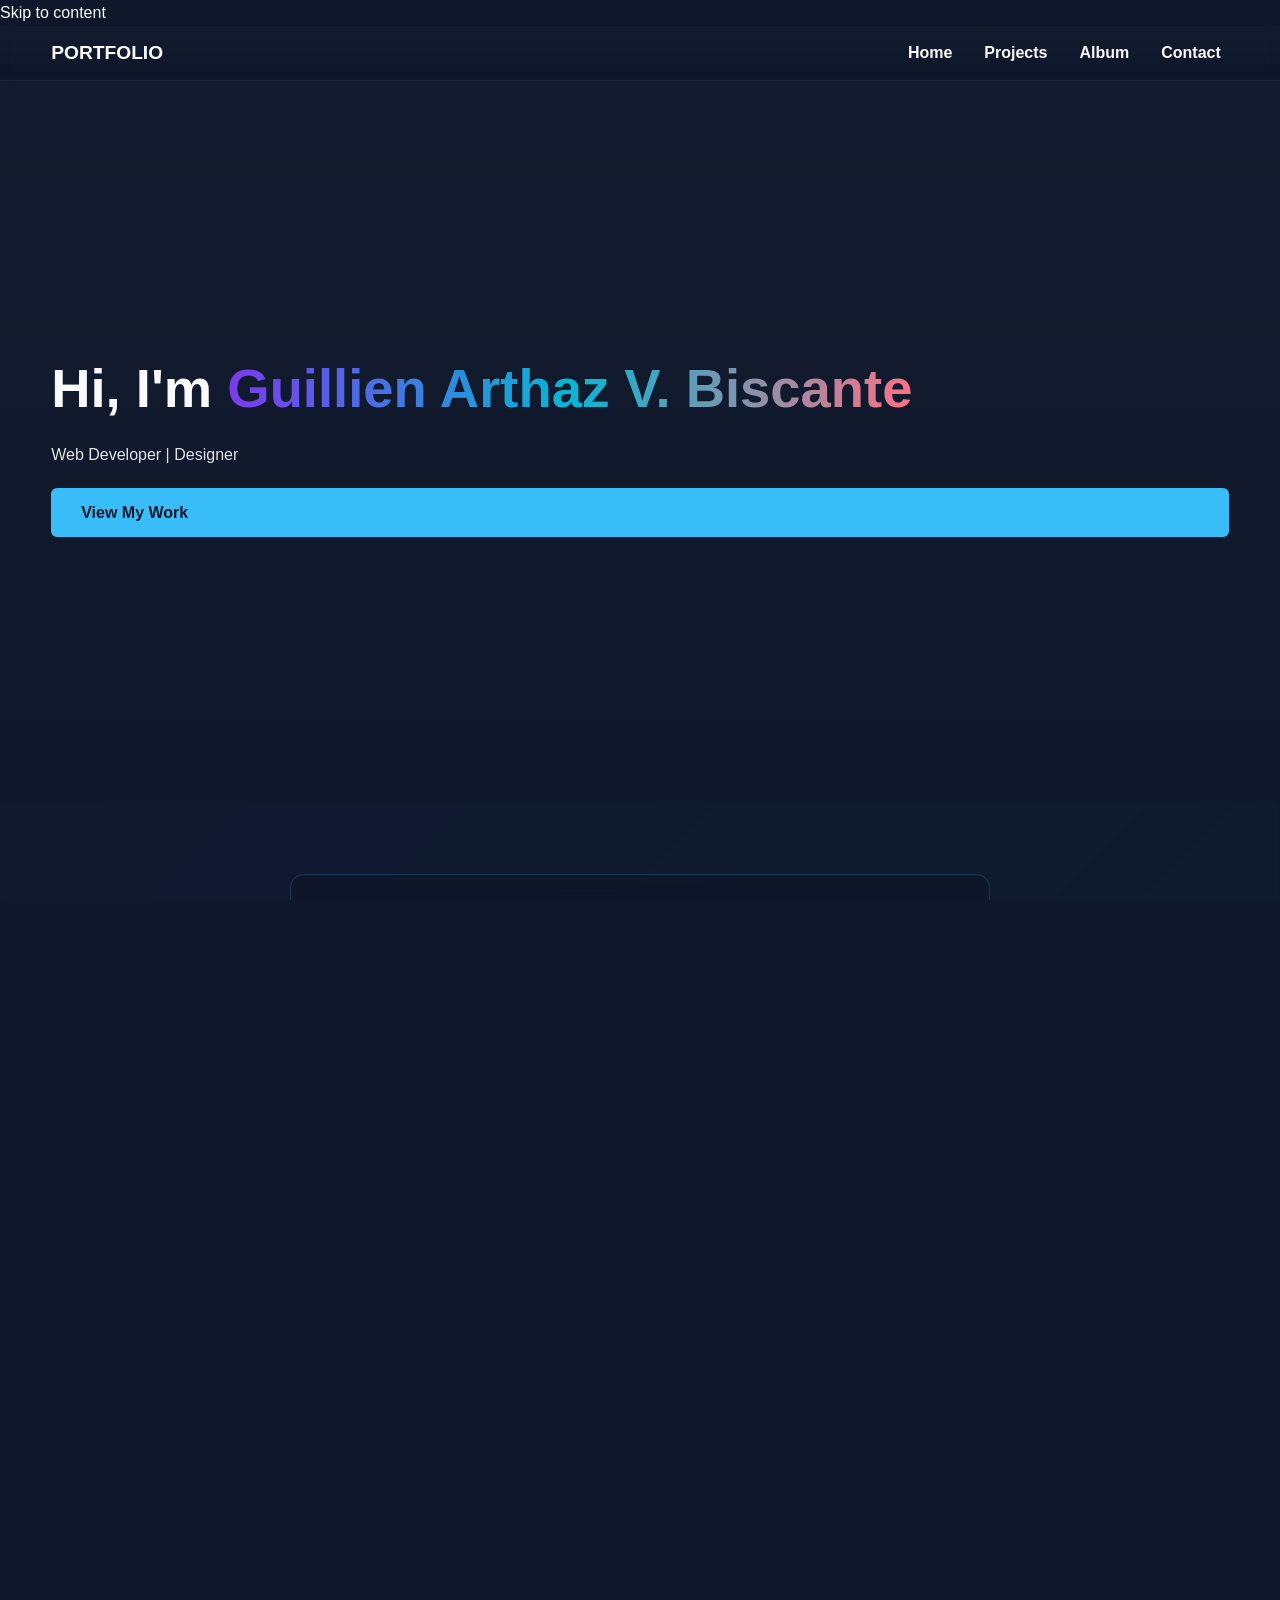
==== commit 14c95ca1: "Update index.html" ====
--- a/index.html
+++ b/index.html
@@ -8,6 +8,7 @@
 </head>
 <body>
 
+    <a class="skip-link" href="#main">Skip to content</a>
 
     <!-- Navigation -->
     <nav aria-label="Primary navigation">
@@ -69,19 +70,18 @@
         <section id="album" class="container gallery" aria-labelledby="album-heading">
             <h2 id="album-heading">Photo Album</h2>
             <div class="gallery-grid">
-                <figure class="gallery-item">
-                    <img src="images/1000039773.jpg" alt="Photo 1">
-                    <figcaption>Photo 1</figcaption>
-                </figure>
-                <figure class="gallery-item">
-                    <img src="images/1000034770.jpg" alt="Photo 2">
-                    <figcaption>Photo 2</figcaption>
-                </figure>
-                <figure class="gallery-item">
-                    <img src="images/1000036377.jpg" alt="Photo 3">
-                    <figcaption>Photo 3</figcaption>
-                </figure>
-                <!-- Add more gallery items as needed -->
+                <div class="gallery-item"><img src="images/1000039773.jpg" alt="Photo 1"></div>
+                <div class="gallery-item"><img src="images/1000034770.jpg" alt="Photo 2"></div>
+                <div class="gallery-item"><img src="images/1000036377.jpg" alt="Photo 3"></div>
+                <div class="gallery-item"><img src="images/1000039776.jpg" alt="Photo 4"></div>
+                <div class="gallery-item"><img src="images/1000039778.webp" alt="Photo 5"></div>
+                <div class="gallery-item"><img src="images/1000031883.jpg" alt="Photo 6"></div>
+                <div class="gallery-item"><img src="images/1000030338.jpg" alt="Photo 7"></div>
+                <div class="gallery-item"><img src="images/1000036581.jpg" alt="Photo 8"></div>
+                <div class="gallery-item"><img src="images/1000034510.jpg" alt="Photo 9"></div>
+                <div class="gallery-item"><img src="images/1000031359.jpg" alt="Photo 10"></div>
+                <div class="gallery-item"><img src="images/1000030336.jpg" alt="Photo 11"></div>
+                <div class="gallery-item"><img src="images/1000034508.jpg" alt="Photo 12"></div>
             </div>
         </section>
     </main>
--- a/style.css
+++ b/style.css
@@ -14,7 +14,7 @@
 
 /* ---------------- Reset ---------------- */
 *{margin:0;padding:0;box-sizing:border-box}
-html, body {height:100%; font-family:"Poppins",sans-serif; font-size:16px; background:var(--bg); color:var(--text); line-height:1.6; scroll-behavior:smooth; overflow-x:hidden;}
+html, body {height:100%; font-family:"Poppins",sans-serif; font-size:16px; background:var(--bg); color:var(--text); line-height:1.6;  overflow-x:hidden;}
 a{color:inherit; text-decoration:none;}
 ul{list-style:none;}
 
@@ -130,3 +130,4 @@
     }
     nav ul li a{text-align:center;}
                                       }
+
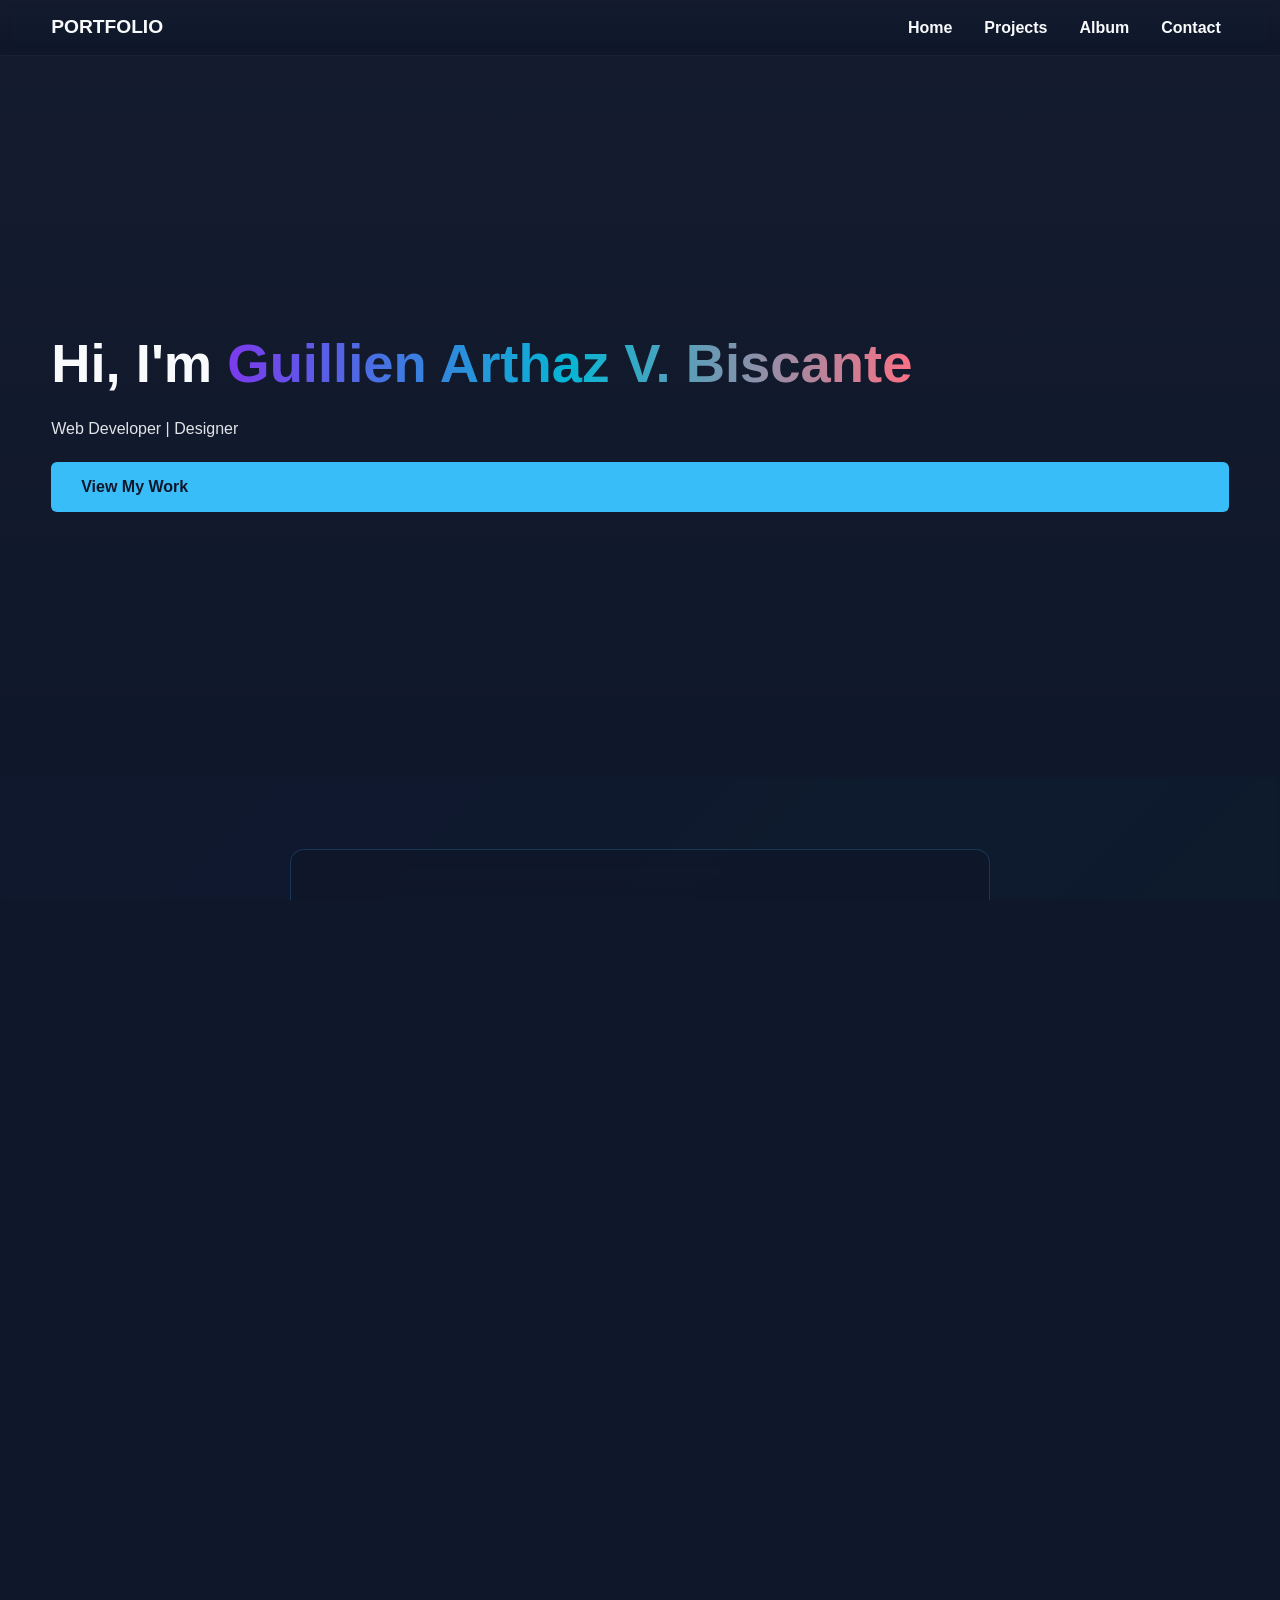
==== commit f489645d: "Update index.html" ====
--- a/index.html
+++ b/index.html
@@ -7,8 +7,6 @@
     <link rel="stylesheet" href="style.css">
 </head>
 <body>
-
-    <a class="skip-link" href="#main">Skip to content</a>
 
     <!-- Navigation -->
     <nav aria-label="Primary navigation">
@@ -99,3 +97,4 @@
 
 </body>
     </html>
+
